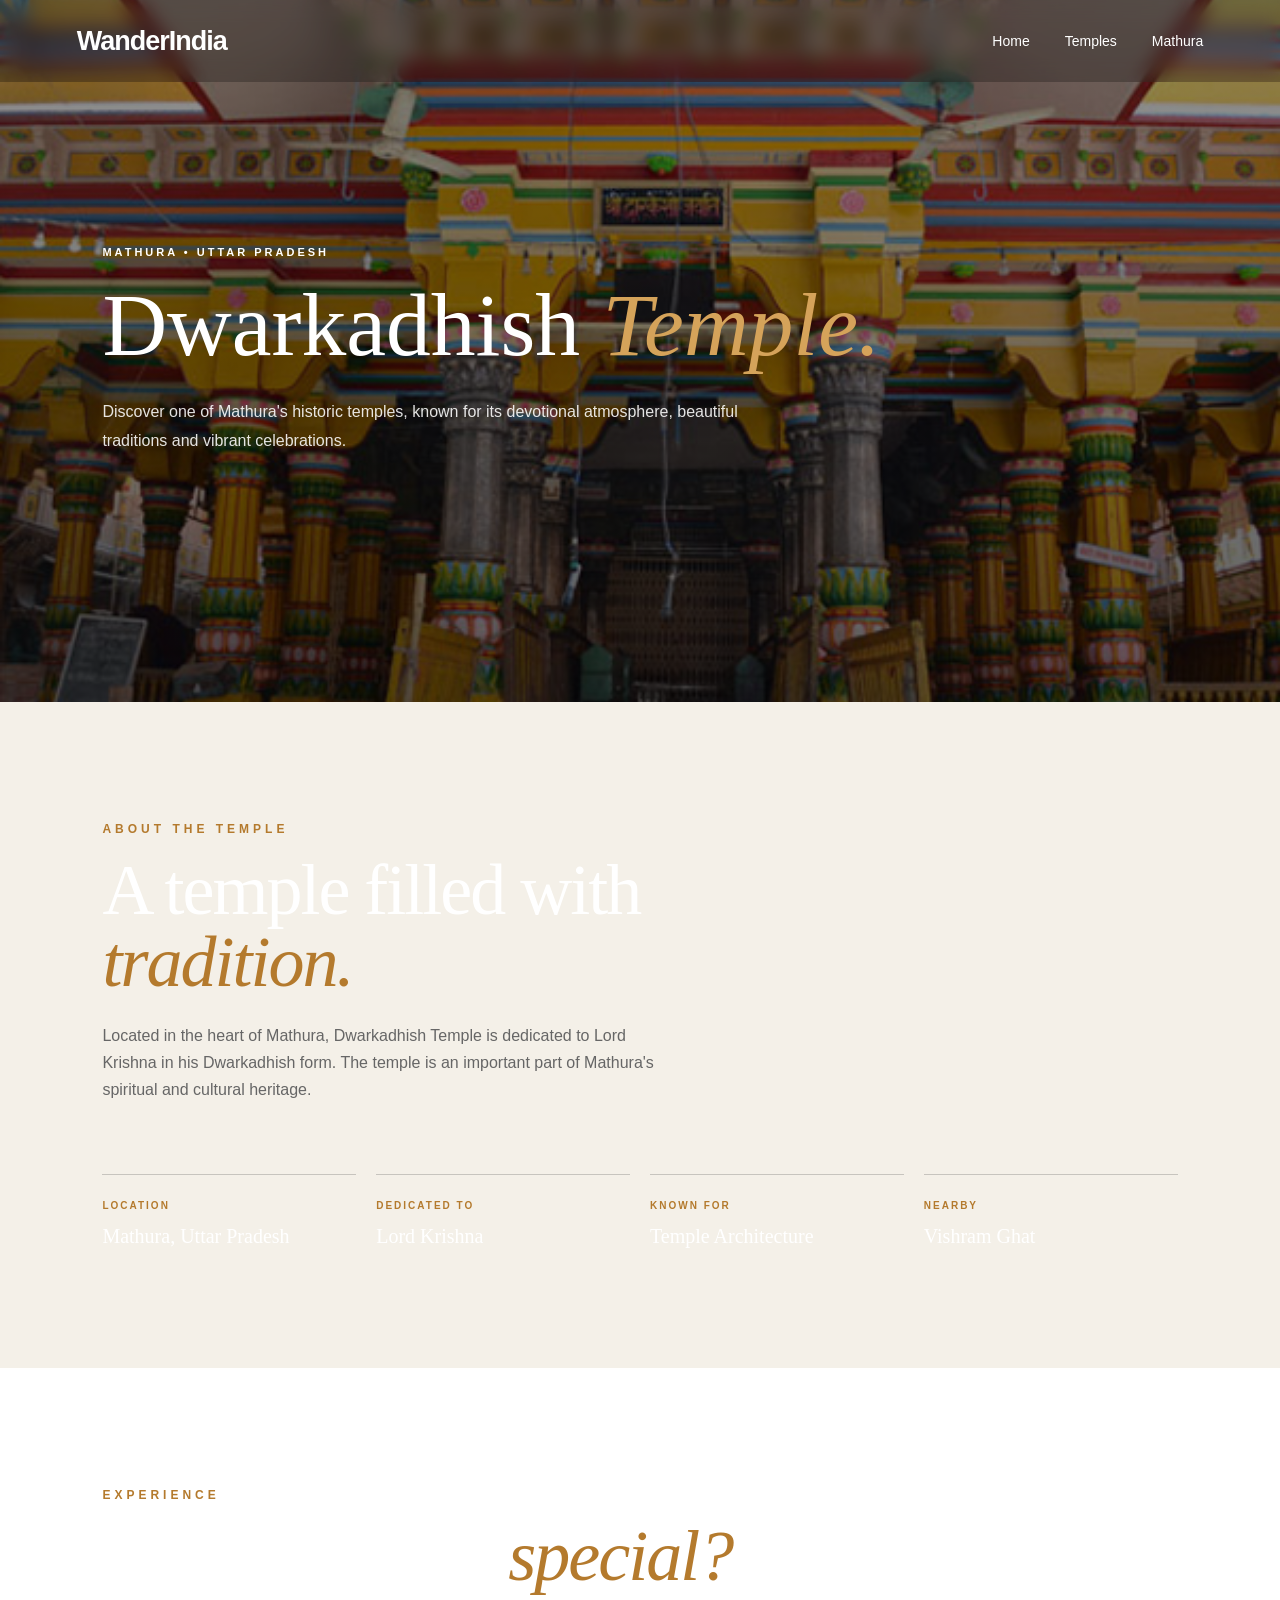
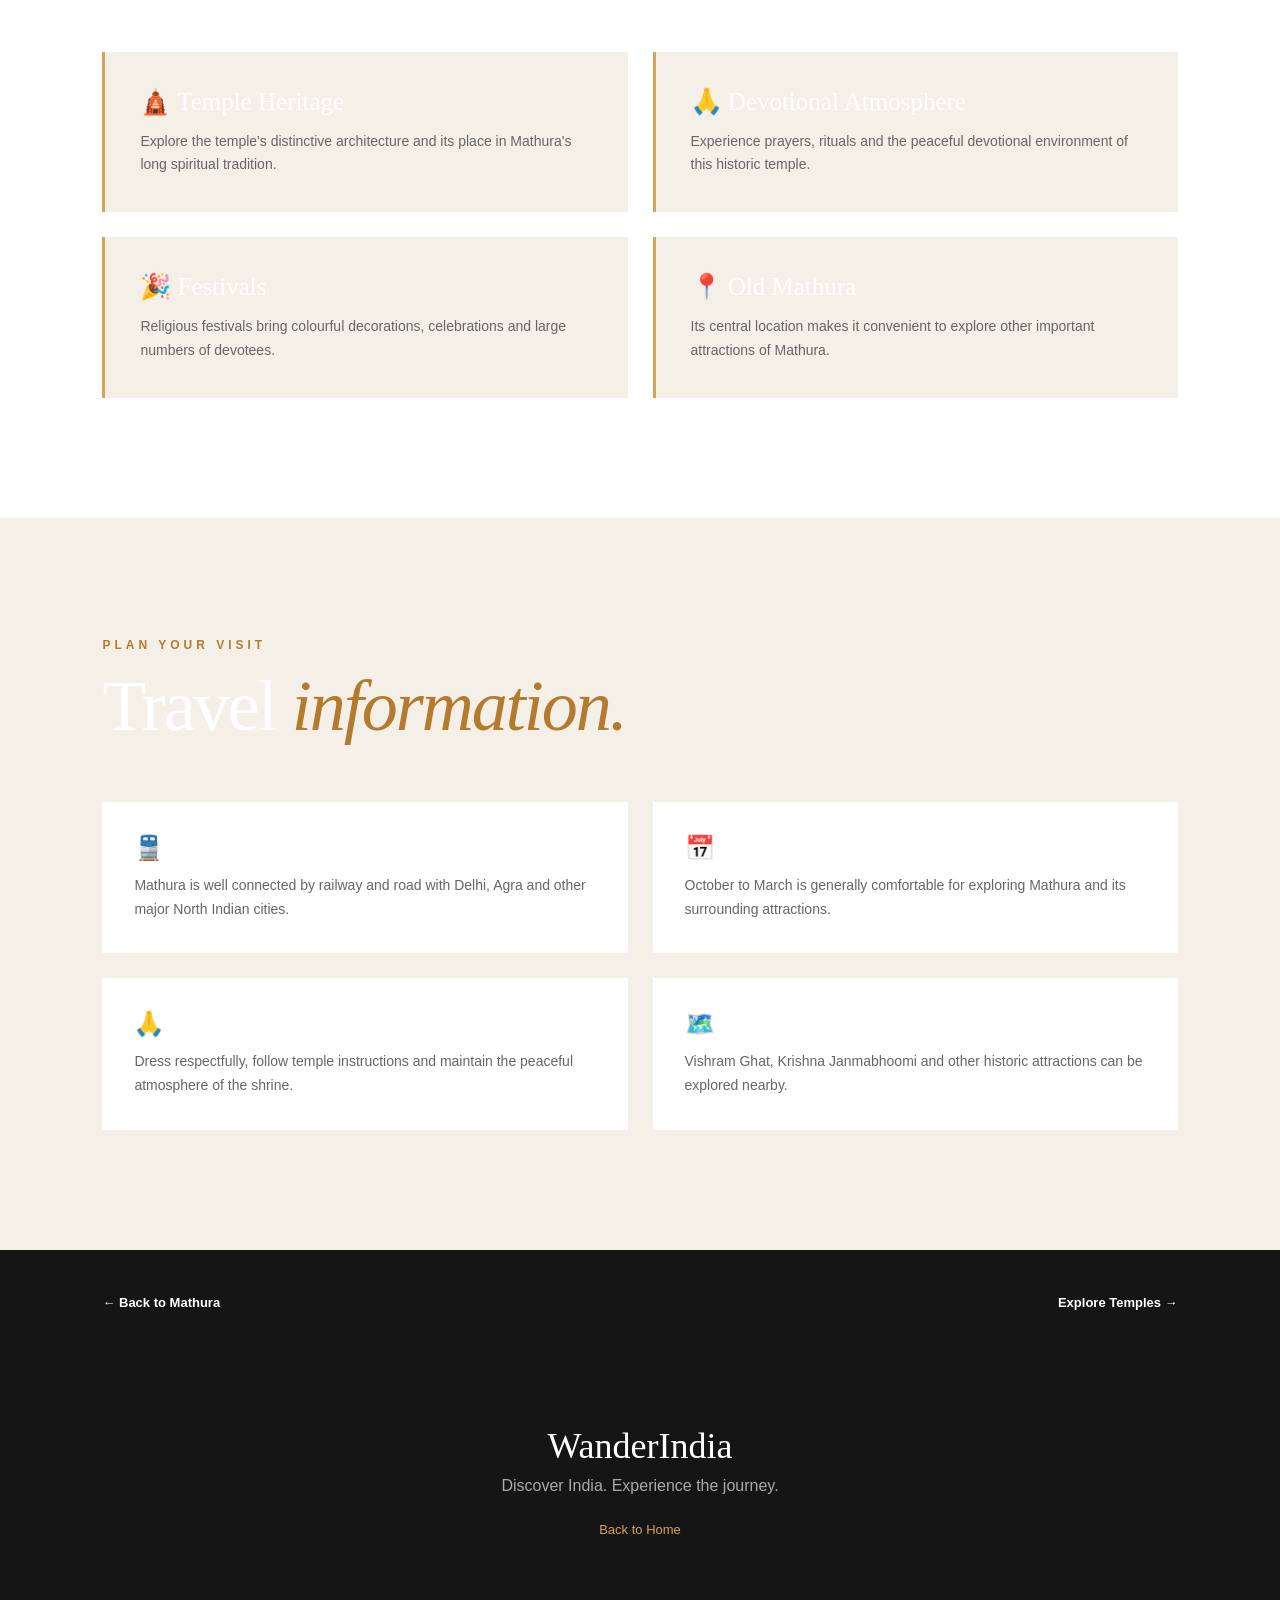
==== dwarkadhish.html @ 9a6e567a "web dynamic" ====
<!DOCTYPE html>
<html lang="en">
<head>
    <meta charset="UTF-8">
    <meta name="viewport" content="width=device-width, initial-scale=1.0">

    <title>Dwarkadhish Temple | WanderIndia</title>

    <link rel="stylesheet" href="css/style.css">
</head>

<body>

    <!-- NAVBAR -->

    <header class="navbar">

        <a href="index.html" class="logo">
            WanderIndia
        </a>

        <nav class="nav-menu">
            <a href="index.html">Home</a>
            <a href="temples.html">Temples</a>
            <a href="mathura.html">Mathura</a>
        </nav>

    </header>


    <main>

        <!-- HERO -->

        <section class="place-hero dwarkadhish-hero">

            <div class="place-hero-content">

                <span>MATHURA • UTTAR PRADESH</span>

                <h1>
                    Dwarkadhish
                    <em>Temple.</em>
                </h1>

                <p>
                    Discover one of Mathura's historic temples,
                    known for its devotional atmosphere, beautiful
                    traditions and vibrant celebrations.
                </p>

            </div>

        </section>


        <!-- INTRO -->

        <section class="place-intro">

            <div class="section-heading">

                <span>ABOUT THE TEMPLE</span>

                <h2>
                    A temple filled with
                    <em>tradition.</em>
                </h2>

                <p>
                    Located in the heart of Mathura, Dwarkadhish Temple
                    is dedicated to Lord Krishna in his Dwarkadhish form.
                    The temple is an important part of Mathura's
                    spiritual and cultural heritage.
                </p>

            </div>


            <!-- QUICK FACTS -->

            <div class="place-facts">

                <div class="place-fact">
                    <span>LOCATION</span>
                    <h3>Mathura, Uttar Pradesh</h3>
                </div>

                <div class="place-fact">
                    <span>DEDICATED TO</span>
                    <h3>Lord Krishna</h3>
                </div>

                <div class="place-fact">
                    <span>KNOWN FOR</span>
                    <h3>Temple Architecture</h3>
                </div>

                <div class="place-fact">
                    <span>NEARBY</span>
                    <h3>Vishram Ghat</h3>
                </div>

            </div>

        </section>


        <!-- HIGHLIGHTS -->

        <section class="place-highlights">

            <div class="section-heading">

                <span>EXPERIENCE</span>

                <h2>
                    What makes it
                    <em>special?</em>
                </h2>

            </div>


            <div class="highlight-grid">

                <article class="highlight-card">

                    <h3>🛕 Temple Heritage</h3>

                    <p>
                        Explore the temple's distinctive architecture
                        and its place in Mathura's long spiritual tradition.
                    </p>

                </article>


                <article class="highlight-card">

                    <h3>🙏 Devotional Atmosphere</h3>

                    <p>
                        Experience prayers, rituals and the peaceful
                        devotional environment of this historic temple.
                    </p>

                </article>


                <article class="highlight-card">

                    <h3>🎉 Festivals</h3>

                    <p>
                        Religious festivals bring colourful decorations,
                        celebrations and large numbers of devotees.
                    </p>

                </article>


                <article class="highlight-card">

                    <h3>📍 Old Mathura</h3>

                    <p>
                        Its central location makes it convenient to
                        explore other important attractions of Mathura.
                    </p>

                </article>

            </div>

        </section>


        <!-- TRAVEL INFORMATION -->

        <section class="place-travel">

            <div class="section-heading">

                <span>PLAN YOUR VISIT</span>

                <h2>
                    Travel
                    <em>information.</em>
                </h2>

            </div>


            <div class="travel-grid">

                <div class="travel-item">

                    <h3>🚆 How to Reach</h3>

                    <p>
                        Mathura is well connected by railway and road
                        with Delhi, Agra and other major North Indian cities.
                    </p>

                </div>


                <div class="travel-item">

                    <h3>📅 Best Time</h3>

                    <p>
                        October to March is generally comfortable for
                        exploring Mathura and its surrounding attractions.
                    </p>

                </div>


                <div class="travel-item">

                    <h3>🙏 Temple Etiquette</h3>

                    <p>
                        Dress respectfully, follow temple instructions
                        and maintain the peaceful atmosphere of the shrine.
                    </p>

                </div>


                <div class="travel-item">

                    <h3>🗺️ Nearby Places</h3>

                    <p>
                        Vishram Ghat, Krishna Janmabhoomi and other
                        historic attractions can be explored nearby.
                    </p>

                </div>

            </div>

        </section>


        <!-- NAVIGATION -->

        <section class="place-navigation">

            <a href="mathura.html">
                ← Back to Mathura
            </a>

            <a href="temples.html">
                Explore Temples →
            </a>

        </section>

    </main>


    <!-- FOOTER -->

    <footer class="footer">

        <h2>WanderIndia</h2>

        <p>
            Discover India. Experience the journey.
        </p>

        <a href="index.html">
            Back to Home
        </a>

    </footer>

</body>
</html>
---- css/style.css ----
* {
    margin: 0;
    padding: 0;
    box-sizing: border-box;
}

html {
    scroll-behavior: smooth;
}

body {
    font-family: Arial, Helvetica, sans-serif;
    background: #111;
    color: #fff;
}


/* =========================
   NAVBAR
========================= */

.navbar {
    position: fixed;
    top: 0;
    left: 0;
    width: 100%;
    height: 82px;

    display: flex;
    align-items: center;
    justify-content: space-between;

    padding: 0 6%;
    z-index: 1000;

    background: rgba(0, 0, 0, 0.25);
    backdrop-filter: blur(10px);
}

.logo {
    color: #fff;
    text-decoration: none;
    font-size: 27px;
    font-weight: 700;
    letter-spacing: -1px;
}

.logo span {
    color: #e7a84b;
}

.nav-menu {
    display: flex;
    gap: 35px;
}

.nav-menu a {
    color: #fff;
    text-decoration: none;
    font-size: 14px;
    transition: 0.3s;
}

.nav-menu a:hover {
    color: #e7a84b;
}

.nav-btn {
    color: #111;
    background: #fff;
    text-decoration: none;

    padding: 12px 20px;
    border-radius: 30px;

    font-size: 13px;
    font-weight: 600;

    transition: 0.3s;
}

.nav-btn:hover {
    background: #e7a84b;
    transform: translateY(-2px);
}


/* =========================
   MOBILE MENU BUTTON
========================= */

.menu-toggle {
    display: none;

    border: none;
    background: transparent;
    color: #fff;

    font-size: 27px;
    cursor: pointer;
}


/* =========================
   HERO
========================= */

.hero {
    min-height: 100vh;

    position: relative;
    display: flex;
    align-items: center;

    padding: 120px 8% 80px;

    background:
        linear-gradient(
            90deg,
            rgba(0, 0, 0, 0.82) 0%,
            rgba(0, 0, 0, 0.45) 45%,
            rgba(0, 0, 0, 0.12) 100%
        ),
        linear-gradient(
            180deg,
            rgba(0, 0, 0, 0.15),
            rgba(0, 0, 0, 0.55)
        ),
        url("../images/hero.png");
        background-size: cover;
        background-position: center;
        background-repeat:no-repeat ;
}


/* =========================
   HERO CONTENT
========================= */

.hero-content {
    position: relative;
    z-index: 2;

    max-width: 760px;
}

.hero-eyebrow {
    margin-bottom: 22px;

    font-size: 12px;
    font-weight: 600;
    letter-spacing: 4px;

    color: #e7a84b;
}

.hero h1 {
    font-size: clamp(50px, 7vw, 92px);
    line-height: 0.98;
    letter-spacing: -4px;

    margin-bottom: 28px;
}

.hero h1 em {
    color: #e7a84b;
    font-family: Georgia, serif;
    font-weight: 400;
}

.hero-text {
    max-width: 600px;

    color: rgba(255, 255, 255, 0.8);

    font-size: 17px;
    line-height: 1.7;

    margin-bottom: 35px;
}


/* =========================
   HERO BUTTONS
========================= */

.hero-actions {
    display: flex;
    align-items: center;
    gap: 18px;
}

.primary-btn,
.secondary-btn {
    text-decoration: none;
    padding: 15px 24px;

    border-radius: 30px;

    font-size: 14px;
    font-weight: 600;

    transition: 0.3s;
}

.primary-btn {
    background: #e7a84b;
    color: #111;
}

.primary-btn span {
    margin-left: 10px;
    font-size: 18px;
}

.primary-btn:hover {
    transform: translateY(-3px);
    background: #fff;
}

.secondary-btn {
    color: #fff;
    border: 1px solid rgba(255, 255, 255, 0.5);
}

.secondary-btn:hover {
    background: #fff;
    color: #111;
}


/* =========================
   SCROLL INDICATOR
========================= */

.hero-scroll {
    position: absolute;
    bottom: 35px;
    right: 7%;

    display: flex;
    align-items: center;
    gap: 15px;

    transform: rotate(90deg);
    transform-origin: right center;
}

.hero-scroll span {
    font-size: 10px;
    letter-spacing: 3px;
    color: rgba(255, 255, 255, 0.7);
}

.scroll-line {
    width: 55px;
    height: 1px;
    background: rgba(255, 255, 255, 0.6);
}


/* =========================
   INTRO SECTION
========================= */

.intro {
    min-height: 60vh;

    padding: 120px 8%;

    display: flex;
    flex-direction: column;
    justify-content: center;

    background: #f4f0e8;
    color: #151515;
}

.intro p {
    color: #b47a2d;

    font-size: 12px;
    font-weight: 700;
    letter-spacing: 4px;

    margin-bottom: 20px;
}

.intro h2 {
    max-width: 850px;

    font-family: Georgia, serif;
    font-size: clamp(35px, 5vw, 65px);
    line-height: 1.08;
    font-weight: 400;
}


/* =========================
   RESPONSIVE
========================= */

@media (max-width: 850px) {

    .nav-menu,
    .nav-btn {
        display: none;
    }

    .menu-toggle {
        display: block;
    }

    .navbar {
        height: 70px;
        padding: 0 6%;
    }

    .hero {
        padding: 120px 7% 80px;
    }

    .hero h1 {
        letter-spacing: -2px;
    }

    .hero-text {
        font-size: 15px;
    }

    .hero-actions {
        flex-wrap: wrap;
    }

    .hero-scroll {
        display: none;
    }
}

/* =========================
   DESTINATIONS
========================= */

.destinations {
    background: #f4f0e8;
    color: #151515;
    padding: 120px 8%;
}

.section-heading {
    max-width: 720px;
    margin-bottom: 60px;
}

.section-heading > span {
    display: block;
    color: #b47a2d;
    font-size: 12px;
    font-weight: 700;
    letter-spacing: 4px;
    margin-bottom: 18px;
}

.section-heading h2 {
    font-family: Georgia, serif;
    font-size: clamp(42px, 6vw, 72px);
    line-height: 1;
    font-weight: 400;
    letter-spacing: -2px;
    margin-bottom: 24px;
}

.section-heading h2 em {
    color: #b47a2d;
    font-weight: 400;
}

.section-heading p {
    max-width: 560px;
    color: #666;
    font-size: 16px;
    line-height: 1.7;
}


/* =========================
   DESTINATION GRID
========================= */

.destination-grid {
    display: grid;
    grid-template-columns: repeat(3, 1fr);
    gap: 25px;
}

.destination-card {
    background: #fff;
    overflow: hidden;
    transition: transform 0.4s ease, box-shadow 0.4s ease;
}

.destination-card:hover {
    transform: translateY(-10px);
    box-shadow: 0 25px 50px rgba(0, 0, 0, 0.12);
}


/* =========================
   DESTINATION IMAGE
========================= */

.destination-image {
    height: 330px;
    overflow: hidden;
}

.destination-image img {
    width: 100%;
    height: 100%;
    object-fit: cover;
    display: block;
    transition: transform 0.6s ease;
}

.destination-card:hover .destination-image img {
    transform: scale(1.08);
}


/* =========================
   DESTINATION INFO
========================= */

.destination-info {
    padding: 28px;
}

.destination-info > span {
    color: #b47a2d;
    font-size: 10px;
    font-weight: 700;
    letter-spacing: 2px;
}

.destination-info h3 {
    font-family: Georgia, serif;
    font-size: 34px;
    font-weight: 400;
    margin: 10px 0 12px;
}

.destination-info p {
    color: #666;
    font-size: 14px;
    line-height: 1.6;
    margin-bottom: 22px;
}

.destination-info a {
    color: #151515;
    text-decoration: none;
    font-size: 13px;
    font-weight: 700;
    transition: color 0.3s ease;
}

.destination-info a:hover {
    color: #b47a2d;
}


/* =========================
   DESTINATION RESPONSIVE
========================= */

@media (max-width: 900px) {

    .destination-grid {
        grid-template-columns: repeat(2, 1fr);
    }

}

@media (max-width: 600px) {

    .destinations {
        padding: 90px 7%;
    }

    .destination-grid {
        grid-template-columns: 1fr;
    }

    .destination-image {
        height: 300px;
    }

}

/* =========================
   DESTINATION FILTERS
========================= */

.destination-filters {
    display: flex;
    flex-wrap: wrap;
    gap: 12px;
    margin-bottom: 45px;
}

.filter-btn {
    border: 1px solid rgba(21, 21, 21, 0.2);
    background: transparent;
    color: #555;

    padding: 11px 20px;
    border-radius: 30px;

    font-size: 12px;
    font-weight: 600;
    letter-spacing: 0.5px;

    cursor: pointer;
    transition: all 0.3s ease;
}

.filter-btn:hover {
    border-color: #b47a2d;
    color: #b47a2d;
}

.filter-btn.active {
    background: #151515;
    color: #fff;
    border-color: #151515;
}


/* Mobile */

@media (max-width: 600px) {

    .destination-filters {
        gap: 8px;
    }

    .filter-btn {
        padding: 9px 15px;
        font-size: 11px;
    }

}

/* =========================
   TEMPLES PAGE
========================= */

.temple-hero {
    min-height: 75vh;
    display: flex;
    align-items: center;
    padding: 140px 8%;
    background:
        linear-gradient(rgba(0, 0, 0, 0.45), rgba(0, 0, 0, 0.55)),
        url("../images/Varanasi.jpg") center/cover no-repeat;
    color: #fff;
}

.temple-hero-content {
    max-width: 760px;
}

.temple-hero-content > span {
    display: block;
    font-size: 12px;
    font-weight: 700;
    letter-spacing: 4px;
    margin-bottom: 20px;
}

.temple-hero-content h1 {
    font-family: Georgia, serif;
    font-size: clamp(48px, 7vw, 88px);
    line-height: 0.98;
    font-weight: 400;
    margin-bottom: 28px;
}

.temple-hero-content h1 em {
    color: #d5a35a;
    font-weight: 400;
}

.temple-hero-content p {
    max-width: 580px;
    font-size: 17px;
    line-height: 1.7;
    color: rgba(255, 255, 255, 0.85);
}


/* =========================
   SPIRITUAL DESTINATIONS
========================= */

.spiritual-destinations {
    background: #f4f0e8;
    padding: 120px 8%;
    color: #151515;
}

.spiritual-grid {
    display: grid;
    grid-template-columns: repeat(2, 1fr);
    gap: 30px;
    margin-top: 60px;
}

.spiritual-card {
    background: #fff;
    overflow: hidden;
    transition: transform 0.4s ease, box-shadow 0.4s ease;
}

.spiritual-card:hover {
    transform: translateY(-8px);
    box-shadow: 0 25px 50px rgba(0, 0, 0, 0.12);
}

.spiritual-card > img {
    width: 100%;
    height: 380px;
    object-fit: cover;
    display: block;
    transition: transform 0.6s ease;
}

.spiritual-card:hover > img {
    transform: scale(1.05);
}

.spiritual-card-content {
    padding: 30px;
}

.spiritual-card-content > span {
    color: #b47a2d;
    font-size: 10px;
    font-weight: 700;
    letter-spacing: 2px;
}

.spiritual-card-content h3 {
    font-family: Georgia, serif;
    font-size: 38px;
    font-weight: 400;
    margin: 10px 0 14px;
}

.spiritual-card-content p {
    color: #666;
    font-size: 14px;
    line-height: 1.7;
    margin-bottom: 22px;
}

.spiritual-card-content a {
    color: #151515;
    text-decoration: none;
    font-size: 13px;
    font-weight: 700;
}

.spiritual-card-content a:hover {
    color: #b47a2d;
}


/* =========================
   FOOTER
========================= */

.footer {
    background: #151515;
    color: #fff;
    text-align: center;
    padding: 70px 8%;
}

.footer h2 {
    font-family: Georgia, serif;
    font-size: 36px;
    font-weight: 400;
    margin-bottom: 10px;
}

.footer p {
    color: #aaa;
    margin-bottom: 25px;
}

.footer a {
    color: #d5a35a;
    text-decoration: none;
    font-size: 13px;
}


/* =========================
   TEMPLES PAGE MOBILE
========================= */

@media (max-width: 700px) {

    .temple-hero {
        min-height: 65vh;
        padding: 110px 7%;
    }

    .temple-hero-content h1 {
        font-size: 52px;
    }

    .spiritual-destinations {
        padding: 90px 7%;
    }

    .spiritual-grid {
        grid-template-columns: 1fr;
    }

    .spiritual-card > img {
        height: 300px;
    }

}

/* =========================
   MATHURA DETAIL PAGE
========================= */

.mathura-hero {
    min-height: 78vh;
    display: flex;
    align-items: center;
    padding: 140px 8%;
    background:
        linear-gradient(rgba(0, 0, 0, 0.45), rgba(0, 0, 0, 0.58)),
        url("../images/Mathura.jpg") center/cover no-repeat;
    color: #fff;
}

.mathura-hero-content {
    max-width: 800px;
}

.mathura-hero-content > span {
    display: block;
    font-size: 11px;
    font-weight: 700;
    letter-spacing: 3px;
    margin-bottom: 22px;
}

.mathura-hero-content h1 {
    font-family: Georgia, serif;
    font-size: clamp(48px, 7vw, 90px);
    line-height: 1;
    font-weight: 400;
    margin-bottom: 28px;
}

.mathura-hero-content h1 em {
    color: #d5a35a;
    font-weight: 400;
}

.mathura-hero-content p {
    max-width: 650px;
    font-size: 16px;
    line-height: 1.8;
    color: rgba(255, 255, 255, 0.88);
}


/* =========================
   INTRO
========================= */

.mathura-intro {
    padding: 120px 8%;
    background: #f4f0e8;
}

.mathura-intro .section-heading {
    max-width: 800px;
}


/* =========================
   QUICK FACTS
========================= */

.mathura-facts {
    display: grid;
    grid-template-columns: repeat(4, 1fr);
    gap: 20px;
    margin-top: 70px;
}

.fact {
    border-top: 1px solid rgba(21, 21, 21, 0.2);
    padding-top: 20px;
}

.fact span {
    font-size: 10px;
    letter-spacing: 2px;
    font-weight: 700;
    color: #b47a2d;
}

.fact h3 {
    font-family: Georgia, serif;
    font-size: 21px;
    font-weight: 400;
    margin-top: 12px;
}


/* =========================
   FAMOUS PLACES
========================= */

.mathura-places {
    padding: 120px 8%;
    background: #fff;
}

.mathura-place-grid {
    display: grid;
    grid-template-columns: repeat(2, 1fr);
    gap: 30px;
    margin-top: 60px;
}

.place-card {
    overflow: hidden;
    background: #f4f0e8;
    transition: transform 0.4s ease, box-shadow 0.4s ease;
}

.place-card:hover {
    transform: translateY(-8px);
    box-shadow: 0 25px 45px rgba(0, 0, 0, 0.12);
}

.place-card > img {
    width: 100%;
    height: 350px;
    object-fit: cover;
    display: block;
}

.place-card-content {
    padding: 28px;
}

.place-card-content > span {
    font-size: 10px;
    letter-spacing: 2px;
    font-weight: 700;
    color: #b47a2d;
}

.place-card-content h3 {
    font-family: Georgia, serif;
    font-size: 32px;
    font-weight: 400;
    margin: 10px 0;
}

.place-card-content p {
    color: #666;
    font-size: 14px;
    line-height: 1.7;
}


/* =========================
   TRAVEL INFORMATION
========================= */

.mathura-travel {
    padding: 120px 8%;
    background: #f4f0e8;
}

.travel-grid {
    display: grid;
    grid-template-columns: repeat(2, 1fr);
    gap: 25px;
    margin-top: 60px;
}

.travel-item {
    background: #fff;
    padding: 32px;
}

.travel-item h3 {
    font-family: Georgia, serif;
    font-size: 24px;
    font-weight: 400;
    margin-bottom: 12px;
}

.travel-item p {
    color: #666;
    font-size: 14px;
    line-height: 1.7;
}


/* =========================
   MOBILE
========================= */

@media (max-width: 700px) {

    .mathura-hero {
        min-height: 70vh;
        padding: 110px 7%;
    }

    .mathura-hero-content h1 {
        font-size: 52px;
    }

    .mathura-intro,
    .mathura-places,
    .mathura-travel {
        padding: 90px 7%;
    }

    .mathura-facts {
        grid-template-columns: repeat(2, 1fr);
        gap: 35px 20px;
    }

    .mathura-place-grid,
    .travel-grid {
        grid-template-columns: 1fr;
    }

    .place-card > img {
        height: 300px;
    }

}

/* =========================
   INDIVIDUAL PLACE PAGE
========================= */

.place-hero {
    min-height: 78vh;
    display: flex;
    align-items: center;
    padding: 140px 8%;
    background:
        linear-gradient(rgba(0, 0, 0, 0.42), rgba(0, 0, 0, 0.62)),
        url("../images/Krishna-Janmabhoomi.jpg") center/cover no-repeat;
    color: #fff;
}

.place-hero-content {
    max-width: 800px;
}

.place-hero-content > span {
    display: block;
    font-size: 11px;
    font-weight: 700;
    letter-spacing: 3px;
    margin-bottom: 22px;
}

.place-hero-content h1 {
    font-family: Georgia, serif;
    font-size: clamp(48px, 7vw, 90px);
    line-height: 1;
    font-weight: 400;
    margin-bottom: 28px;
}

.place-hero-content h1 em {
    color: #d5a35a;
    font-weight: 400;
}

.place-hero-content p {
    max-width: 650px;
    font-size: 16px;
    line-height: 1.8;
    color: rgba(255, 255, 255, 0.88);
}


/* =========================
   INTRODUCTION
========================= */

.place-intro {
    padding: 120px 8%;
    background: #f4f0e8;
}

.place-intro .section-heading {
    max-width: 800px;
}


/* =========================
   QUICK FACTS
========================= */

.place-facts {
    display: grid;
    grid-template-columns: repeat(4, 1fr);
    gap: 20px;
    margin-top: 70px;
}

.place-fact {
    border-top: 1px solid rgba(21, 21, 21, 0.2);
    padding-top: 20px;
}

.place-fact span {
    font-size: 10px;
    letter-spacing: 2px;
    font-weight: 700;
    color: #b47a2d;
}

.place-fact h3 {
    font-family: Georgia, serif;
    font-size: 20px;
    font-weight: 400;
    margin-top: 12px;
}


/* =========================
   HIGHLIGHTS
========================= */

.place-highlights {
    padding: 120px 8%;
    background: #fff;
}

.highlight-grid {
    display: grid;
    grid-template-columns: repeat(2, 1fr);
    gap: 25px;
    margin-top: 60px;
}

.highlight-card {
    padding: 35px;
    background: #f4f0e8;
    border-left: 3px solid #d5a35a;
    transition: transform 0.3s ease;
}

.highlight-card:hover {
    transform: translateY(-6px);
}

.highlight-card h3 {
    font-family: Georgia, serif;
    font-size: 25px;
    font-weight: 400;
    margin-bottom: 14px;
}

.highlight-card p {
    color: #666;
    font-size: 14px;
    line-height: 1.7;
}


/* =========================
   TRAVEL INFORMATION
========================= */

.place-travel {
    padding: 120px 8%;
    background: #f4f0e8;
}

.place-travel .travel-grid {
    margin-top: 60px;
}


/* =========================
   PAGE NAVIGATION
========================= */

.place-navigation {
    display: flex;
    justify-content: space-between;
    align-items: center;
    gap: 20px;
    padding: 45px 8%;
    background: #151515;
}

.place-navigation a {
    color: #fff;
    text-decoration: none;
    font-size: 13px;
    font-weight: 600;
    transition: color 0.3s ease;
}

.place-navigation a:hover {
    color: #d5a35a;
}


/* =========================
   MOBILE
========================= */

@media (max-width: 700px) {

    .place-hero {
        min-height: 70vh;
        padding: 110px 7%;
    }

    .place-hero-content h1 {
        font-size: 52px;
    }

    .place-intro,
    .place-highlights,
    .place-travel {
        padding: 90px 7%;
    }

    .place-facts {
        grid-template-columns: repeat(2, 1fr);
        gap: 35px 20px;
    }

    .highlight-grid {
        grid-template-columns: 1fr;
    }

    .place-navigation {
        flex-direction: column;
        align-items: flex-start;
        padding: 35px 7%;
    }

}

.dwarkadhish-hero {
    background:
        linear-gradient(rgba(0, 0, 0, 0.42), rgba(0, 0, 0, 0.62)),
        url("../images/Dwarkadhish.jpg") center/cover no-repeat;
}

.vishram-hero {
    background:
        linear-gradient(rgba(0, 0, 0, 0.42), rgba(0, 0, 0, 0.62)),
        url("../images/Vishram-Ghat.jpg") center/cover no-repeat;
}

.govardhan-hero {
    background:
        linear-gradient(rgba(0, 0, 0, 0.42), rgba(0, 0, 0, 0.62)),
        url("../images/Govardhan.jpg") center/cover no-repeat;
}

.vrindavan-hero {
    background:
        linear-gradient(rgba(0, 0, 0, 0.42), rgba(0, 0, 0, 0.62)),
        url("../images/premanand-ji-maharaj.jpg") center/cover no-repeat;
}
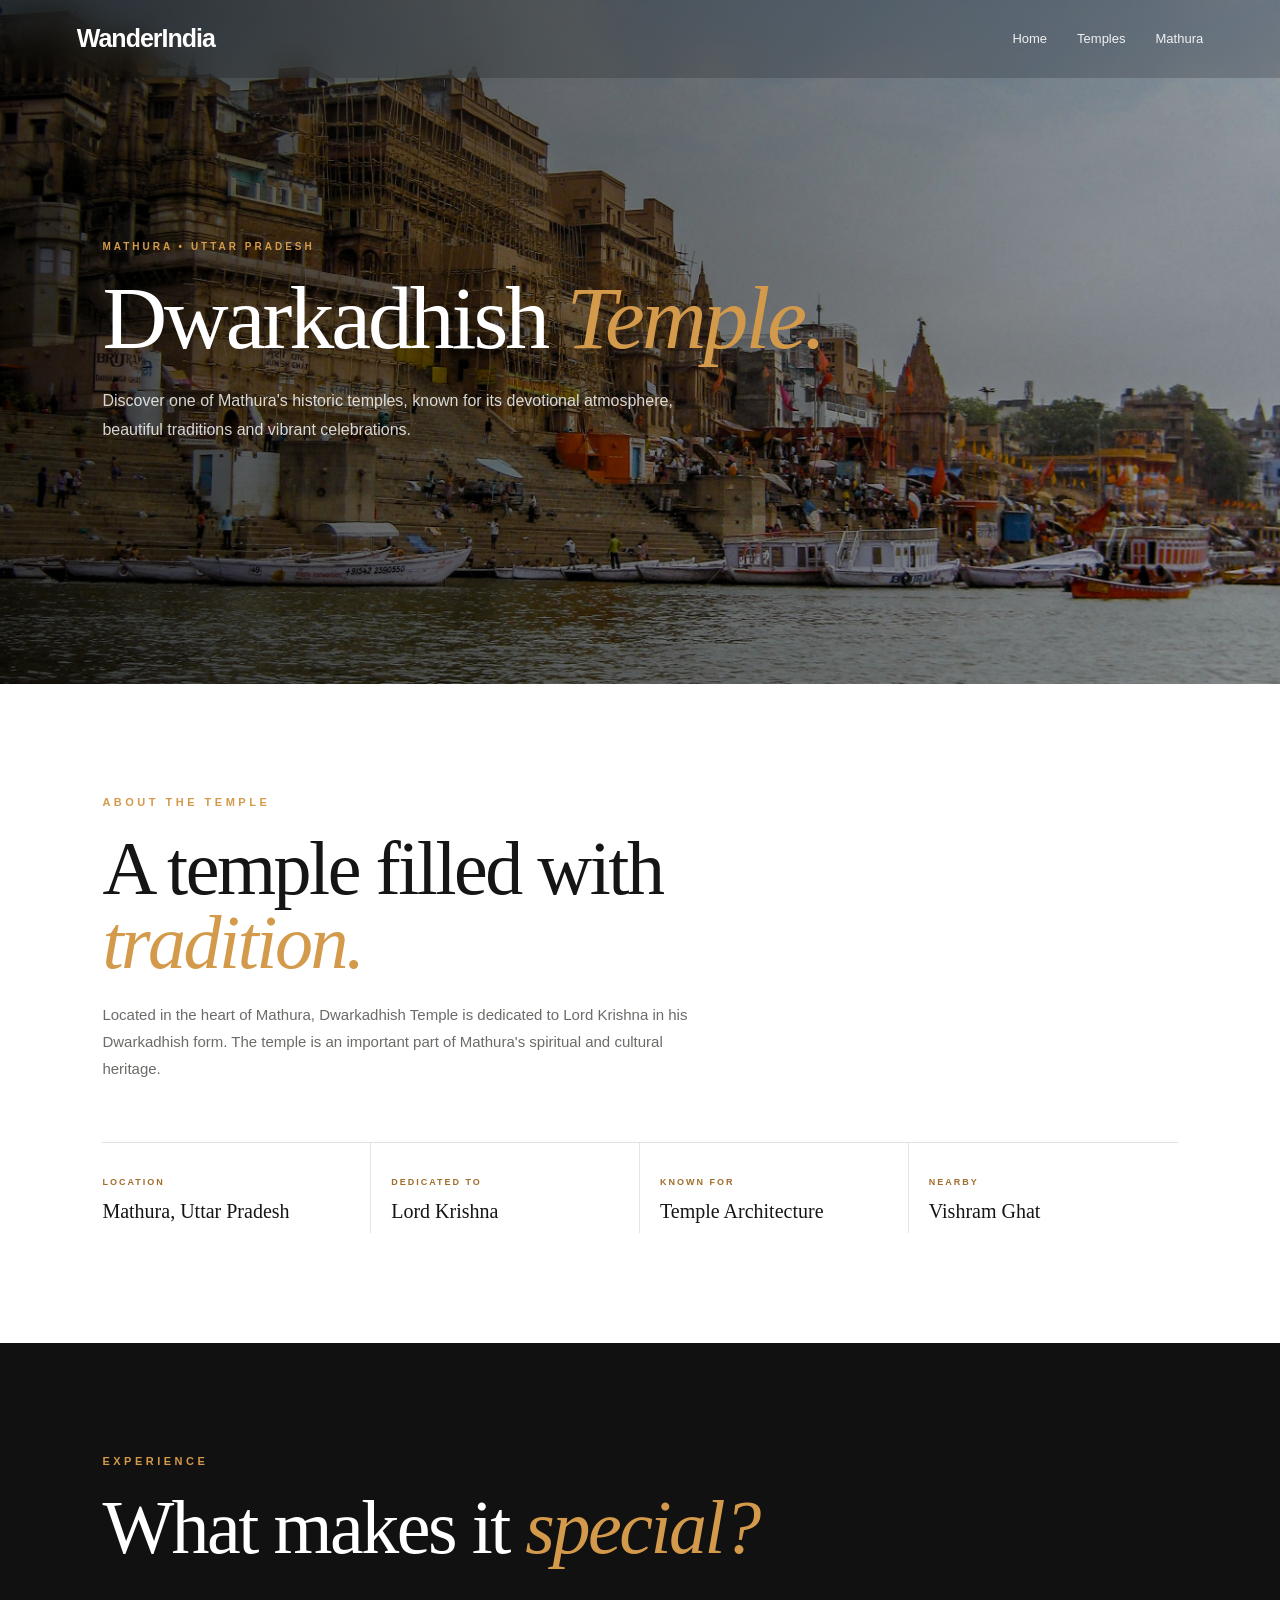
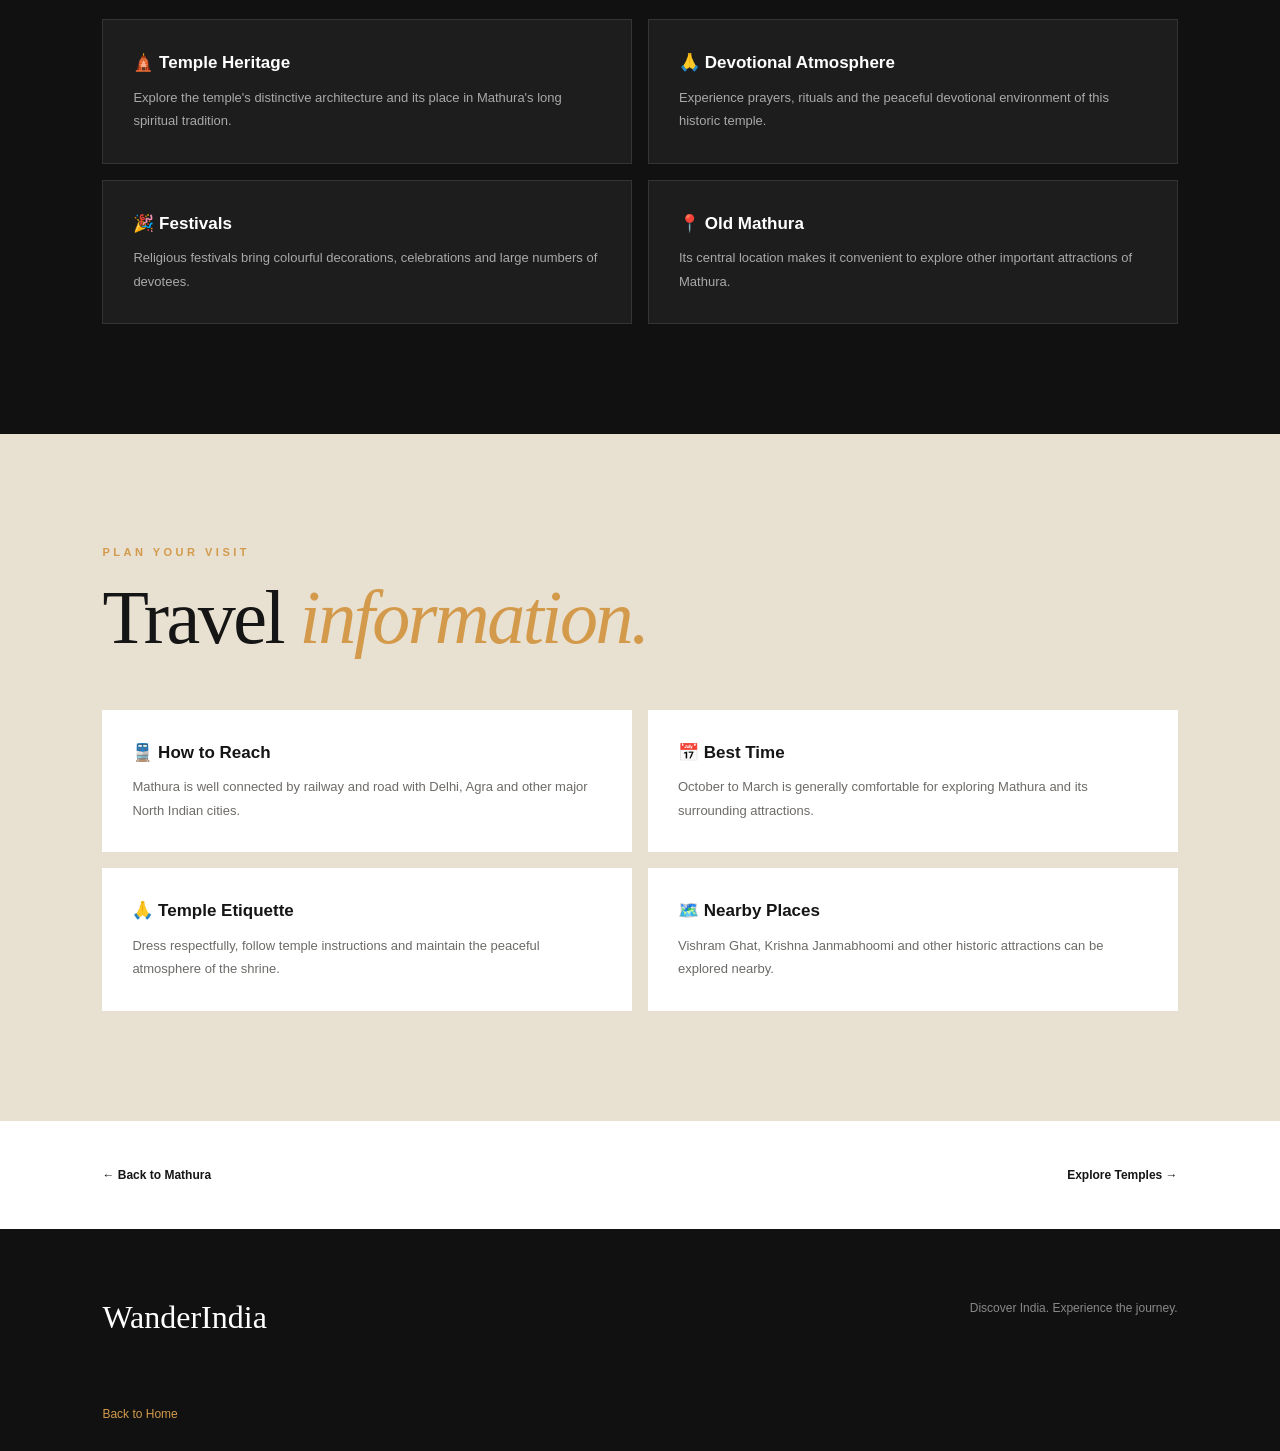
==== commit 8d427c5c: "SEO: add metadata to dwarkadhish.html" ====
--- a/dwarkadhish.html
+++ b/dwarkadhish.html
@@ -2,11 +2,14 @@
 <html lang="en">
 <head>
     <meta charset="UTF-8">
+    <meta name="description" content="Explore Dwarkadhish Temple in Mathura, known for its devotional traditions, architecture and vibrant festivals.">
     <meta name="viewport" content="width=device-width, initial-scale=1.0">
 
     <title>Dwarkadhish Temple | WanderIndia</title>
 
-    <link rel="stylesheet" href="css/style.css">
+    <link rel="preconnect" href="https://fonts.googleapis.com">
+<link rel="preconnect" href="https://fonts.gstatic.com" crossorigin>
+<link rel="stylesheet" href="css/style.css">
 </head>
 
 <body>
--- a/css/style.css
+++ b/css/style.css
@@ -1,1196 +1,35 @@
-* {
-    margin: 0;
-    padding: 0;
-    box-sizing: border-box;
-}
+*{margin:0;padding:0;box-sizing:border-box}
+:root{--ink:#151515;--muted:#6d6b67;--paper:#f5f1e8;--white:#fff;--gold:#d39a4b;--dark:#101010;--line:rgba(21,21,21,.12);--serif:"Playfair Display",Georgia,serif;--sans:"DM Sans",Arial,sans-serif}
+html{scroll-behavior:smooth;scroll-padding-top:90px}
+body{font-family:var(--sans);background:var(--paper);color:var(--ink);line-height:1.5;overflow-x:hidden}
+a{color:inherit}
+img{max-width:100%}
+.navbar{position:fixed;inset:0 0 auto;height:78px;display:flex;align-items:center;justify-content:space-between;padding:0 clamp(22px,6vw,90px);z-index:1000;color:#fff;background:rgba(10,10,10,.18);backdrop-filter:blur(16px);transition:.3s}
+.navbar.scrolled{background:rgba(16,16,16,.92);box-shadow:0 8px 30px rgba(0,0,0,.15)}
+.logo{font-size:25px;font-weight:700;letter-spacing:-1px;text-decoration:none}.logo span{color:var(--gold)}
+.nav-menu{display:flex;gap:30px}.nav-menu a{font-size:13px;text-decoration:none;color:#fff;opacity:.9;transition:.25s}.nav-menu a:hover{color:var(--gold);opacity:1}
+.nav-btn,.primary-btn{display:inline-flex;align-items:center;gap:10px;text-decoration:none;background:var(--gold);color:#151515;padding:12px 19px;border-radius:999px;font-size:13px;font-weight:700;transition:.3s}.nav-btn:hover,.primary-btn:hover{transform:translateY(-3px);background:#fff}
+.menu-toggle{display:none;background:none;border:0;color:#fff;font-size:28px;cursor:pointer}
+.hero{min-height:100svh;position:relative;display:flex;align-items:center;padding:120px clamp(24px,8vw,120px) 90px;color:#fff;background:linear-gradient(90deg,rgba(0,0,0,.82),rgba(0,0,0,.38) 55%,rgba(0,0,0,.1)),linear-gradient(0deg,rgba(0,0,0,.55),transparent 55%),url("../images/hero.png") center/cover}
+.hero-content{max-width:820px;position:relative;z-index:2}.hero-eyebrow,.section-heading>span,.intro-copy>p,.featured-copy>span,.cta span{display:block;font-size:11px;letter-spacing:3.5px;font-weight:700;color:var(--gold);margin-bottom:20px}
+.hero h1{font-size:clamp(54px,8vw,105px);line-height:.96;letter-spacing:-5px;margin-bottom:28px}.hero h1 em,.section-heading em,.intro h2 em,.featured-copy h2 em,.cta h2 em{font-family:var(--serif);font-weight:500;color:var(--gold)}
+.hero-text{max-width:630px;font-size:17px;line-height:1.8;color:rgba(255,255,255,.82);margin-bottom:34px}.hero-actions{display:flex;gap:14px;flex-wrap:wrap}.secondary-btn{display:inline-flex;align-items:center;text-decoration:none;color:#fff;border:1px solid rgba(255,255,255,.45);padding:12px 19px;border-radius:999px;font-size:13px;font-weight:600;transition:.3s}.secondary-btn:hover{background:#fff;color:#111}
+.hero-scroll{position:absolute;right:5%;bottom:52px;display:flex;gap:14px;align-items:center;transform:rotate(90deg);transform-origin:right center}.hero-scroll span{font-size:9px;letter-spacing:3px;opacity:.65}.scroll-line{height:1px;width:52px;background:#fff;opacity:.55}.hero-stat{position:absolute;right:8%;bottom:80px;display:flex;flex-direction:column;align-items:flex-end;z-index:2}.hero-stat strong{font:500 38px var(--serif);color:#fff}.hero-stat span{font-size:10px;letter-spacing:1.5px;color:rgba(255,255,255,.65)}
+.intro{display:grid;grid-template-columns:1.3fr .7fr;gap:90px;padding:130px clamp(24px,8vw,120px);background:#fff}.intro h2{font:500 clamp(40px,5.5vw,70px)/1.05 var(--serif);letter-spacing:-2px;max-width:850px}.intro-text{max-width:650px;color:var(--muted);font-size:16px;line-height:1.8;margin-top:28px}.intro-points{display:grid;gap:0;align-content:center}.intro-points>div{padding:24px 0;border-top:1px solid var(--line)}.intro-points span{font-size:11px;color:var(--gold);font-weight:700}.intro-points strong{display:block;margin:7px 0 4px;font-size:16px}.intro-points p{font-size:13px;color:var(--muted)}
+.destinations{padding:130px clamp(24px,8vw,120px)}.section-heading{max-width:750px;margin-bottom:55px}.section-heading h2{font:500 clamp(44px,6vw,76px)/.98 var(--serif);letter-spacing:-2.5px;margin-bottom:22px}.section-heading p{max-width:600px;color:var(--muted);font-size:15px;line-height:1.8}
+.destination-filters{display:flex;gap:9px;flex-wrap:wrap;margin-bottom:42px}.filter-btn{border:1px solid var(--line);background:transparent;color:#5d5a54;padding:10px 17px;border-radius:999px;font:600 11px var(--sans);cursor:pointer;transition:.25s}.filter-btn:hover{border-color:var(--gold);color:#9a6a2e}.filter-btn.active{background:var(--ink);color:#fff;border-color:var(--ink)}
+.destination-grid{display:grid;grid-template-columns:repeat(3,1fr);gap:22px}.destination-card{background:#fff;overflow:hidden;transition:.4s;box-shadow:0 0 0 1px rgba(0,0,0,.03)}.destination-card:hover{transform:translateY(-8px);box-shadow:0 24px 55px rgba(0,0,0,.12)}.destination-image{height:330px;overflow:hidden}.destination-image img{width:100%;height:100%;object-fit:cover;display:block;transition:.7s}.destination-card:hover img{transform:scale(1.07)}.destination-info{padding:25px}.destination-info>span{font-size:9px;font-weight:700;letter-spacing:2px;color:#a26e2d}.destination-info h3{font:500 32px var(--serif);margin:8px 0 10px}.destination-info p{font-size:13px;line-height:1.7;color:var(--muted);min-height:44px;margin-bottom:19px}.destination-info a,.text-link{font-size:12px;font-weight:700;text-decoration:none}.destination-info a:hover,.text-link:hover{color:#a26e2d}
+.experiences{background:var(--dark);color:#fff;padding:130px clamp(24px,8vw,120px)}.light-heading p{color:rgba(255,255,255,.62)}.experience-grid{display:grid;grid-template-columns:repeat(3,1fr);gap:18px}.experience-card{min-height:450px;padding:27px;display:flex;flex-direction:column;justify-content:space-between;text-decoration:none;background-size:cover;background-position:center;position:relative;overflow:hidden}.experience-card:before{content:"";position:absolute;inset:0;background:linear-gradient(180deg,rgba(0,0,0,.1),rgba(0,0,0,.85));transition:.4s}.experience-card:hover:before{background:linear-gradient(180deg,rgba(0,0,0,.05),rgba(0,0,0,.72))}.experience-card>*{position:relative;z-index:1}.experience-card>span{font-size:12px;color:#fff;opacity:.7}.experience-card div{max-width:330px}.experience-card small{font-size:9px;letter-spacing:2px;color:var(--gold);font-weight:700}.experience-card h3{font:500 32px var(--serif);margin:7px 0}.experience-card p{font-size:13px;line-height:1.7;color:rgba(255,255,255,.7);margin-bottom:18px}.experience-card strong{font-size:12px}.experience-spiritual{background-image:url("../images/Varanasi.jpg")}.experience-heritage{background-image:url("../images/Taj-Mahal.jpg")}.experience-mountains{background-image:url("../images/Manali.jpg")}
+.featured{display:grid;grid-template-columns:1fr 1fr;background:#e8e0d1}.featured-image{min-height:620px}.featured-image img{width:100%;height:100%;object-fit:cover;display:block}.featured-copy{padding:90px clamp(35px,7vw,100px);display:flex;flex-direction:column;justify-content:center}.featured-copy h2{font:500 clamp(43px,5vw,70px)/1.02 var(--serif);letter-spacing:-2px;margin-bottom:24px}.featured-copy p{max-width:500px;color:var(--muted);line-height:1.8;font-size:15px;margin-bottom:28px}.text-link{align-self:flex-start;border-bottom:1px solid var(--ink);padding-bottom:6px}
+.cta{display:grid;grid-template-columns:1fr 1fr;gap:80px;padding:120px clamp(24px,8vw,120px);background:#fff}.cta h2{font:500 clamp(44px,6vw,78px)/1 var(--serif);letter-spacing:-2px}.cta>div:last-child{align-self:end}.cta p{max-width:470px;color:var(--muted);line-height:1.8;margin-bottom:24px}
+.footer{background:#111;color:#fff;padding:70px clamp(24px,8vw,120px) 28px;display:grid;grid-template-columns:1fr auto;gap:45px}.footer-brand p{font-size:12px;color:rgba(255,255,255,.5);margin-top:10px}.footer-links{display:flex;gap:25px;align-items:flex-start}.footer-links a{font-size:12px;text-decoration:none;color:rgba(255,255,255,.7)}.footer-links a:hover{color:var(--gold)}.footer-bottom{grid-column:1/-1;padding-top:24px;border-top:1px solid rgba(255,255,255,.1);font-size:10px;color:rgba(255,255,255,.35)}
+@media(max-width:900px){.nav-menu{display:none;position:absolute;top:78px;left:0;right:0;background:rgba(16,16,16,.97);padding:22px;flex-direction:column;gap:18px}.nav-menu.open{display:flex}.nav-btn{display:none}.menu-toggle{display:block}.destination-grid{grid-template-columns:repeat(2,1fr)}.experience-grid{grid-template-columns:1fr}.experience-card{min-height:380px}.intro{grid-template-columns:1fr;gap:45px}.featured{grid-template-columns:1fr}.featured-image{min-height:450px}.cta{grid-template-columns:1fr;gap:35px}.hero-stat{display:none}}
+@media(max-width:600px){.navbar{height:68px}.nav-menu{top:68px}.hero{padding:110px 22px 70px;min-height:760px}.hero h1{font-size:53px;letter-spacing:-3px}.hero-text{font-size:14px}.hero-scroll{display:none}.intro,.destinations,.experiences{padding:90px 20px}.intro h2,.section-heading h2{letter-spacing:-1.5px}.destination-grid{grid-template-columns:1fr}.destination-image{height:280px}.featured-copy{padding:70px 25px}.featured-image{min-height:350px}.cta{padding:90px 20px}.footer{grid-template-columns:1fr;padding:55px 20px 25px}.footer-links{flex-wrap:wrap}.footer-bottom{grid-column:1}}
 
-html {
-    scroll-behavior: smooth;
-}
-
-body {
-    font-family: Arial, Helvetica, sans-serif;
-    background: #111;
-    color: #fff;
-}
-
-
-/* =========================
-   NAVBAR
-========================= */
-
-.navbar {
-    position: fixed;
-    top: 0;
-    left: 0;
-    width: 100%;
-    height: 82px;
-
-    display: flex;
-    align-items: center;
-    justify-content: space-between;
-
-    padding: 0 6%;
-    z-index: 1000;
-
-    background: rgba(0, 0, 0, 0.25);
-    backdrop-filter: blur(10px);
-}
-
-.logo {
-    color: #fff;
-    text-decoration: none;
-    font-size: 27px;
-    font-weight: 700;
-    letter-spacing: -1px;
-}
-
-.logo span {
-    color: #e7a84b;
-}
-
-.nav-menu {
-    display: flex;
-    gap: 35px;
-}
-
-.nav-menu a {
-    color: #fff;
-    text-decoration: none;
-    font-size: 14px;
-    transition: 0.3s;
-}
-
-.nav-menu a:hover {
-    color: #e7a84b;
-}
-
-.nav-btn {
-    color: #111;
-    background: #fff;
-    text-decoration: none;
-
-    padding: 12px 20px;
-    border-radius: 30px;
-
-    font-size: 13px;
-    font-weight: 600;
-
-    transition: 0.3s;
-}
-
-.nav-btn:hover {
-    background: #e7a84b;
-    transform: translateY(-2px);
-}
-
-
-/* =========================
-   MOBILE MENU BUTTON
-========================= */
-
-.menu-toggle {
-    display: none;
-
-    border: none;
-    background: transparent;
-    color: #fff;
-
-    font-size: 27px;
-    cursor: pointer;
-}
-
-
-/* =========================
-   HERO
-========================= */
-
-.hero {
-    min-height: 100vh;
-
-    position: relative;
-    display: flex;
-    align-items: center;
-
-    padding: 120px 8% 80px;
-
-    background:
-        linear-gradient(
-            90deg,
-            rgba(0, 0, 0, 0.82) 0%,
-            rgba(0, 0, 0, 0.45) 45%,
-            rgba(0, 0, 0, 0.12) 100%
-        ),
-        linear-gradient(
-            180deg,
-            rgba(0, 0, 0, 0.15),
-            rgba(0, 0, 0, 0.55)
-        ),
-        url("../images/hero.png");
-        background-size: cover;
-        background-position: center;
-        background-repeat:no-repeat ;
-}
-
-
-/* =========================
-   HERO CONTENT
-========================= */
-
-.hero-content {
-    position: relative;
-    z-index: 2;
-
-    max-width: 760px;
-}
-
-.hero-eyebrow {
-    margin-bottom: 22px;
-
-    font-size: 12px;
-    font-weight: 600;
-    letter-spacing: 4px;
-
-    color: #e7a84b;
-}
-
-.hero h1 {
-    font-size: clamp(50px, 7vw, 92px);
-    line-height: 0.98;
-    letter-spacing: -4px;
-
-    margin-bottom: 28px;
-}
-
-.hero h1 em {
-    color: #e7a84b;
-    font-family: Georgia, serif;
-    font-weight: 400;
-}
-
-.hero-text {
-    max-width: 600px;
-
-    color: rgba(255, 255, 255, 0.8);
-
-    font-size: 17px;
-    line-height: 1.7;
-
-    margin-bottom: 35px;
-}
-
-
-/* =========================
-   HERO BUTTONS
-========================= */
-
-.hero-actions {
-    display: flex;
-    align-items: center;
-    gap: 18px;
-}
-
-.primary-btn,
-.secondary-btn {
-    text-decoration: none;
-    padding: 15px 24px;
-
-    border-radius: 30px;
-
-    font-size: 14px;
-    font-weight: 600;
-
-    transition: 0.3s;
-}
-
-.primary-btn {
-    background: #e7a84b;
-    color: #111;
-}
-
-.primary-btn span {
-    margin-left: 10px;
-    font-size: 18px;
-}
-
-.primary-btn:hover {
-    transform: translateY(-3px);
-    background: #fff;
-}
-
-.secondary-btn {
-    color: #fff;
-    border: 1px solid rgba(255, 255, 255, 0.5);
-}
-
-.secondary-btn:hover {
-    background: #fff;
-    color: #111;
-}
-
-
-/* =========================
-   SCROLL INDICATOR
-========================= */
-
-.hero-scroll {
-    position: absolute;
-    bottom: 35px;
-    right: 7%;
-
-    display: flex;
-    align-items: center;
-    gap: 15px;
-
-    transform: rotate(90deg);
-    transform-origin: right center;
-}
-
-.hero-scroll span {
-    font-size: 10px;
-    letter-spacing: 3px;
-    color: rgba(255, 255, 255, 0.7);
-}
-
-.scroll-line {
-    width: 55px;
-    height: 1px;
-    background: rgba(255, 255, 255, 0.6);
-}
-
-
-/* =========================
-   INTRO SECTION
-========================= */
-
-.intro {
-    min-height: 60vh;
-
-    padding: 120px 8%;
-
-    display: flex;
-    flex-direction: column;
-    justify-content: center;
-
-    background: #f4f0e8;
-    color: #151515;
-}
-
-.intro p {
-    color: #b47a2d;
-
-    font-size: 12px;
-    font-weight: 700;
-    letter-spacing: 4px;
-
-    margin-bottom: 20px;
-}
-
-.intro h2 {
-    max-width: 850px;
-
-    font-family: Georgia, serif;
-    font-size: clamp(35px, 5vw, 65px);
-    line-height: 1.08;
-    font-weight: 400;
-}
-
-
-/* =========================
-   RESPONSIVE
-========================= */
-
-@media (max-width: 850px) {
-
-    .nav-menu,
-    .nav-btn {
-        display: none;
-    }
-
-    .menu-toggle {
-        display: block;
-    }
-
-    .navbar {
-        height: 70px;
-        padding: 0 6%;
-    }
-
-    .hero {
-        padding: 120px 7% 80px;
-    }
-
-    .hero h1 {
-        letter-spacing: -2px;
-    }
-
-    .hero-text {
-        font-size: 15px;
-    }
-
-    .hero-actions {
-        flex-wrap: wrap;
-    }
-
-    .hero-scroll {
-        display: none;
-    }
-}
-
-/* =========================
-   DESTINATIONS
-========================= */
-
-.destinations {
-    background: #f4f0e8;
-    color: #151515;
-    padding: 120px 8%;
-}
-
-.section-heading {
-    max-width: 720px;
-    margin-bottom: 60px;
-}
-
-.section-heading > span {
-    display: block;
-    color: #b47a2d;
-    font-size: 12px;
-    font-weight: 700;
-    letter-spacing: 4px;
-    margin-bottom: 18px;
-}
-
-.section-heading h2 {
-    font-family: Georgia, serif;
-    font-size: clamp(42px, 6vw, 72px);
-    line-height: 1;
-    font-weight: 400;
-    letter-spacing: -2px;
-    margin-bottom: 24px;
-}
-
-.section-heading h2 em {
-    color: #b47a2d;
-    font-weight: 400;
-}
-
-.section-heading p {
-    max-width: 560px;
-    color: #666;
-    font-size: 16px;
-    line-height: 1.7;
-}
-
-
-/* =========================
-   DESTINATION GRID
-========================= */
-
-.destination-grid {
-    display: grid;
-    grid-template-columns: repeat(3, 1fr);
-    gap: 25px;
-}
-
-.destination-card {
-    background: #fff;
-    overflow: hidden;
-    transition: transform 0.4s ease, box-shadow 0.4s ease;
-}
-
-.destination-card:hover {
-    transform: translateY(-10px);
-    box-shadow: 0 25px 50px rgba(0, 0, 0, 0.12);
-}
-
-
-/* =========================
-   DESTINATION IMAGE
-========================= */
-
-.destination-image {
-    height: 330px;
-    overflow: hidden;
-}
-
-.destination-image img {
-    width: 100%;
-    height: 100%;
-    object-fit: cover;
-    display: block;
-    transition: transform 0.6s ease;
-}
-
-.destination-card:hover .destination-image img {
-    transform: scale(1.08);
-}
-
-
-/* =========================
-   DESTINATION INFO
-========================= */
-
-.destination-info {
-    padding: 28px;
-}
-
-.destination-info > span {
-    color: #b47a2d;
-    font-size: 10px;
-    font-weight: 700;
-    letter-spacing: 2px;
-}
-
-.destination-info h3 {
-    font-family: Georgia, serif;
-    font-size: 34px;
-    font-weight: 400;
-    margin: 10px 0 12px;
-}
-
-.destination-info p {
-    color: #666;
-    font-size: 14px;
-    line-height: 1.6;
-    margin-bottom: 22px;
-}
-
-.destination-info a {
-    color: #151515;
-    text-decoration: none;
-    font-size: 13px;
-    font-weight: 700;
-    transition: color 0.3s ease;
-}
-
-.destination-info a:hover {
-    color: #b47a2d;
-}
-
-
-/* =========================
-   DESTINATION RESPONSIVE
-========================= */
-
-@media (max-width: 900px) {
-
-    .destination-grid {
-        grid-template-columns: repeat(2, 1fr);
-    }
-
-}
-
-@media (max-width: 600px) {
-
-    .destinations {
-        padding: 90px 7%;
-    }
-
-    .destination-grid {
-        grid-template-columns: 1fr;
-    }
-
-    .destination-image {
-        height: 300px;
-    }
-
-}
-
-/* =========================
-   DESTINATION FILTERS
-========================= */
-
-.destination-filters {
-    display: flex;
-    flex-wrap: wrap;
-    gap: 12px;
-    margin-bottom: 45px;
-}
-
-.filter-btn {
-    border: 1px solid rgba(21, 21, 21, 0.2);
-    background: transparent;
-    color: #555;
-
-    padding: 11px 20px;
-    border-radius: 30px;
-
-    font-size: 12px;
-    font-weight: 600;
-    letter-spacing: 0.5px;
-
-    cursor: pointer;
-    transition: all 0.3s ease;
-}
-
-.filter-btn:hover {
-    border-color: #b47a2d;
-    color: #b47a2d;
-}
-
-.filter-btn.active {
-    background: #151515;
-    color: #fff;
-    border-color: #151515;
-}
-
-
-/* Mobile */
-
-@media (max-width: 600px) {
-
-    .destination-filters {
-        gap: 8px;
-    }
-
-    .filter-btn {
-        padding: 9px 15px;
-        font-size: 11px;
-    }
-
-}
-
-/* =========================
-   TEMPLES PAGE
-========================= */
-
-.temple-hero {
-    min-height: 75vh;
-    display: flex;
-    align-items: center;
-    padding: 140px 8%;
-    background:
-        linear-gradient(rgba(0, 0, 0, 0.45), rgba(0, 0, 0, 0.55)),
-        url("../images/Varanasi.jpg") center/cover no-repeat;
-    color: #fff;
-}
-
-.temple-hero-content {
-    max-width: 760px;
-}
-
-.temple-hero-content > span {
-    display: block;
-    font-size: 12px;
-    font-weight: 700;
-    letter-spacing: 4px;
-    margin-bottom: 20px;
-}
-
-.temple-hero-content h1 {
-    font-family: Georgia, serif;
-    font-size: clamp(48px, 7vw, 88px);
-    line-height: 0.98;
-    font-weight: 400;
-    margin-bottom: 28px;
-}
-
-.temple-hero-content h1 em {
-    color: #d5a35a;
-    font-weight: 400;
-}
-
-.temple-hero-content p {
-    max-width: 580px;
-    font-size: 17px;
-    line-height: 1.7;
-    color: rgba(255, 255, 255, 0.85);
-}
-
-
-/* =========================
-   SPIRITUAL DESTINATIONS
-========================= */
-
-.spiritual-destinations {
-    background: #f4f0e8;
-    padding: 120px 8%;
-    color: #151515;
-}
-
-.spiritual-grid {
-    display: grid;
-    grid-template-columns: repeat(2, 1fr);
-    gap: 30px;
-    margin-top: 60px;
-}
-
-.spiritual-card {
-    background: #fff;
-    overflow: hidden;
-    transition: transform 0.4s ease, box-shadow 0.4s ease;
-}
-
-.spiritual-card:hover {
-    transform: translateY(-8px);
-    box-shadow: 0 25px 50px rgba(0, 0, 0, 0.12);
-}
-
-.spiritual-card > img {
-    width: 100%;
-    height: 380px;
-    object-fit: cover;
-    display: block;
-    transition: transform 0.6s ease;
-}
-
-.spiritual-card:hover > img {
-    transform: scale(1.05);
-}
-
-.spiritual-card-content {
-    padding: 30px;
-}
-
-.spiritual-card-content > span {
-    color: #b47a2d;
-    font-size: 10px;
-    font-weight: 700;
-    letter-spacing: 2px;
-}
-
-.spiritual-card-content h3 {
-    font-family: Georgia, serif;
-    font-size: 38px;
-    font-weight: 400;
-    margin: 10px 0 14px;
-}
-
-.spiritual-card-content p {
-    color: #666;
-    font-size: 14px;
-    line-height: 1.7;
-    margin-bottom: 22px;
-}
-
-.spiritual-card-content a {
-    color: #151515;
-    text-decoration: none;
-    font-size: 13px;
-    font-weight: 700;
-}
-
-.spiritual-card-content a:hover {
-    color: #b47a2d;
-}
-
-
-/* =========================
-   FOOTER
-========================= */
-
-.footer {
-    background: #151515;
-    color: #fff;
-    text-align: center;
-    padding: 70px 8%;
-}
-
-.footer h2 {
-    font-family: Georgia, serif;
-    font-size: 36px;
-    font-weight: 400;
-    margin-bottom: 10px;
-}
-
-.footer p {
-    color: #aaa;
-    margin-bottom: 25px;
-}
-
-.footer a {
-    color: #d5a35a;
-    text-decoration: none;
-    font-size: 13px;
-}
-
-
-/* =========================
-   TEMPLES PAGE MOBILE
-========================= */
-
-@media (max-width: 700px) {
-
-    .temple-hero {
-        min-height: 65vh;
-        padding: 110px 7%;
-    }
-
-    .temple-hero-content h1 {
-        font-size: 52px;
-    }
-
-    .spiritual-destinations {
-        padding: 90px 7%;
-    }
-
-    .spiritual-grid {
-        grid-template-columns: 1fr;
-    }
-
-    .spiritual-card > img {
-        height: 300px;
-    }
-
-}
-
-/* =========================
-   MATHURA DETAIL PAGE
-========================= */
-
-.mathura-hero {
-    min-height: 78vh;
-    display: flex;
-    align-items: center;
-    padding: 140px 8%;
-    background:
-        linear-gradient(rgba(0, 0, 0, 0.45), rgba(0, 0, 0, 0.58)),
-        url("../images/Mathura.jpg") center/cover no-repeat;
-    color: #fff;
-}
-
-.mathura-hero-content {
-    max-width: 800px;
-}
-
-.mathura-hero-content > span {
-    display: block;
-    font-size: 11px;
-    font-weight: 700;
-    letter-spacing: 3px;
-    margin-bottom: 22px;
-}
-
-.mathura-hero-content h1 {
-    font-family: Georgia, serif;
-    font-size: clamp(48px, 7vw, 90px);
-    line-height: 1;
-    font-weight: 400;
-    margin-bottom: 28px;
-}
-
-.mathura-hero-content h1 em {
-    color: #d5a35a;
-    font-weight: 400;
-}
-
-.mathura-hero-content p {
-    max-width: 650px;
-    font-size: 16px;
-    line-height: 1.8;
-    color: rgba(255, 255, 255, 0.88);
-}
-
-
-/* =========================
-   INTRO
-========================= */
-
-.mathura-intro {
-    padding: 120px 8%;
-    background: #f4f0e8;
-}
-
-.mathura-intro .section-heading {
-    max-width: 800px;
-}
-
-
-/* =========================
-   QUICK FACTS
-========================= */
-
-.mathura-facts {
-    display: grid;
-    grid-template-columns: repeat(4, 1fr);
-    gap: 20px;
-    margin-top: 70px;
-}
-
-.fact {
-    border-top: 1px solid rgba(21, 21, 21, 0.2);
-    padding-top: 20px;
-}
-
-.fact span {
-    font-size: 10px;
-    letter-spacing: 2px;
-    font-weight: 700;
-    color: #b47a2d;
-}
-
-.fact h3 {
-    font-family: Georgia, serif;
-    font-size: 21px;
-    font-weight: 400;
-    margin-top: 12px;
-}
-
-
-/* =========================
-   FAMOUS PLACES
-========================= */
-
-.mathura-places {
-    padding: 120px 8%;
-    background: #fff;
-}
-
-.mathura-place-grid {
-    display: grid;
-    grid-template-columns: repeat(2, 1fr);
-    gap: 30px;
-    margin-top: 60px;
-}
-
-.place-card {
-    overflow: hidden;
-    background: #f4f0e8;
-    transition: transform 0.4s ease, box-shadow 0.4s ease;
-}
-
-.place-card:hover {
-    transform: translateY(-8px);
-    box-shadow: 0 25px 45px rgba(0, 0, 0, 0.12);
-}
-
-.place-card > img {
-    width: 100%;
-    height: 350px;
-    object-fit: cover;
-    display: block;
-}
-
-.place-card-content {
-    padding: 28px;
-}
-
-.place-card-content > span {
-    font-size: 10px;
-    letter-spacing: 2px;
-    font-weight: 700;
-    color: #b47a2d;
-}
-
-.place-card-content h3 {
-    font-family: Georgia, serif;
-    font-size: 32px;
-    font-weight: 400;
-    margin: 10px 0;
-}
-
-.place-card-content p {
-    color: #666;
-    font-size: 14px;
-    line-height: 1.7;
-}
-
-
-/* =========================
-   TRAVEL INFORMATION
-========================= */
-
-.mathura-travel {
-    padding: 120px 8%;
-    background: #f4f0e8;
-}
-
-.travel-grid {
-    display: grid;
-    grid-template-columns: repeat(2, 1fr);
-    gap: 25px;
-    margin-top: 60px;
-}
-
-.travel-item {
-    background: #fff;
-    padding: 32px;
-}
-
-.travel-item h3 {
-    font-family: Georgia, serif;
-    font-size: 24px;
-    font-weight: 400;
-    margin-bottom: 12px;
-}
-
-.travel-item p {
-    color: #666;
-    font-size: 14px;
-    line-height: 1.7;
-}
-
-
-/* =========================
-   MOBILE
-========================= */
-
-@media (max-width: 700px) {
-
-    .mathura-hero {
-        min-height: 70vh;
-        padding: 110px 7%;
-    }
-
-    .mathura-hero-content h1 {
-        font-size: 52px;
-    }
-
-    .mathura-intro,
-    .mathura-places,
-    .mathura-travel {
-        padding: 90px 7%;
-    }
-
-    .mathura-facts {
-        grid-template-columns: repeat(2, 1fr);
-        gap: 35px 20px;
-    }
-
-    .mathura-place-grid,
-    .travel-grid {
-        grid-template-columns: 1fr;
-    }
-
-    .place-card > img {
-        height: 300px;
-    }
-
-}
-
-/* =========================
-   INDIVIDUAL PLACE PAGE
-========================= */
-
-.place-hero {
-    min-height: 78vh;
-    display: flex;
-    align-items: center;
-    padding: 140px 8%;
-    background:
-        linear-gradient(rgba(0, 0, 0, 0.42), rgba(0, 0, 0, 0.62)),
-        url("../images/Krishna-Janmabhoomi.jpg") center/cover no-repeat;
-    color: #fff;
-}
-
-.place-hero-content {
-    max-width: 800px;
-}
-
-.place-hero-content > span {
-    display: block;
-    font-size: 11px;
-    font-weight: 700;
-    letter-spacing: 3px;
-    margin-bottom: 22px;
-}
-
-.place-hero-content h1 {
-    font-family: Georgia, serif;
-    font-size: clamp(48px, 7vw, 90px);
-    line-height: 1;
-    font-weight: 400;
-    margin-bottom: 28px;
-}
-
-.place-hero-content h1 em {
-    color: #d5a35a;
-    font-weight: 400;
-}
-
-.place-hero-content p {
-    max-width: 650px;
-    font-size: 16px;
-    line-height: 1.8;
-    color: rgba(255, 255, 255, 0.88);
-}
-
-
-/* =========================
-   INTRODUCTION
-========================= */
-
-.place-intro {
-    padding: 120px 8%;
-    background: #f4f0e8;
-}
-
-.place-intro .section-heading {
-    max-width: 800px;
-}
-
-
-/* =========================
-   QUICK FACTS
-========================= */
-
-.place-facts {
-    display: grid;
-    grid-template-columns: repeat(4, 1fr);
-    gap: 20px;
-    margin-top: 70px;
-}
-
-.place-fact {
-    border-top: 1px solid rgba(21, 21, 21, 0.2);
-    padding-top: 20px;
-}
-
-.place-fact span {
-    font-size: 10px;
-    letter-spacing: 2px;
-    font-weight: 700;
-    color: #b47a2d;
-}
-
-.place-fact h3 {
-    font-family: Georgia, serif;
-    font-size: 20px;
-    font-weight: 400;
-    margin-top: 12px;
-}
-
-
-/* =========================
-   HIGHLIGHTS
-========================= */
-
-.place-highlights {
-    padding: 120px 8%;
-    background: #fff;
-}
-
-.highlight-grid {
-    display: grid;
-    grid-template-columns: repeat(2, 1fr);
-    gap: 25px;
-    margin-top: 60px;
-}
-
-.highlight-card {
-    padding: 35px;
-    background: #f4f0e8;
-    border-left: 3px solid #d5a35a;
-    transition: transform 0.3s ease;
-}
-
-.highlight-card:hover {
-    transform: translateY(-6px);
-}
-
-.highlight-card h3 {
-    font-family: Georgia, serif;
-    font-size: 25px;
-    font-weight: 400;
-    margin-bottom: 14px;
-}
-
-.highlight-card p {
-    color: #666;
-    font-size: 14px;
-    line-height: 1.7;
-}
-
-
-/* =========================
-   TRAVEL INFORMATION
-========================= */
-
-.place-travel {
-    padding: 120px 8%;
-    background: #f4f0e8;
-}
-
-.place-travel .travel-grid {
-    margin-top: 60px;
-}
-
-
-/* =========================
-   PAGE NAVIGATION
-========================= */
-
-.place-navigation {
-    display: flex;
-    justify-content: space-between;
-    align-items: center;
-    gap: 20px;
-    padding: 45px 8%;
-    background: #151515;
-}
-
-.place-navigation a {
-    color: #fff;
-    text-decoration: none;
-    font-size: 13px;
-    font-weight: 600;
-    transition: color 0.3s ease;
-}
-
-.place-navigation a:hover {
-    color: #d5a35a;
-}
-
-
-/* =========================
-   MOBILE
-========================= */
-
-@media (max-width: 700px) {
-
-    .place-hero {
-        min-height: 70vh;
-        padding: 110px 7%;
-    }
-
-    .place-hero-content h1 {
-        font-size: 52px;
-    }
-
-    .place-intro,
-    .place-highlights,
-    .place-travel {
-        padding: 90px 7%;
-    }
-
-    .place-facts {
-        grid-template-columns: repeat(2, 1fr);
-        gap: 35px 20px;
-    }
-
-    .highlight-grid {
-        grid-template-columns: 1fr;
-    }
-
-    .place-navigation {
-        flex-direction: column;
-        align-items: flex-start;
-        padding: 35px 7%;
-    }
-
-}
-
-.dwarkadhish-hero {
-    background:
-        linear-gradient(rgba(0, 0, 0, 0.42), rgba(0, 0, 0, 0.62)),
-        url("../images/Dwarkadhish.jpg") center/cover no-repeat;
-}
-
-.vishram-hero {
-    background:
-        linear-gradient(rgba(0, 0, 0, 0.42), rgba(0, 0, 0, 0.62)),
-        url("../images/Vishram-Ghat.jpg") center/cover no-repeat;
-}
-
-.govardhan-hero {
-    background:
-        linear-gradient(rgba(0, 0, 0, 0.42), rgba(0, 0, 0, 0.62)),
-        url("../images/Govardhan.jpg") center/cover no-repeat;
-}
-
-.vrindavan-hero {
-    background:
-        linear-gradient(rgba(0, 0, 0, 0.42), rgba(0, 0, 0, 0.62)),
-        url("../images/premanand-ji-maharaj.jpg") center/cover no-repeat;
-}+/* INNER DESTINATION PAGES */
+.place-hero,.temple-hero{min-height:76vh;display:flex;align-items:center;padding:140px clamp(24px,8vw,120px);color:#fff;background:linear-gradient(90deg,rgba(0,0,0,.7),rgba(0,0,0,.3)),url("../images/Varanasi.jpg") center/cover}
+.dynamic-place-hero{background-position:center;background-size:cover}
+.place-hero-content,.temple-hero-content{max-width:780px}.place-hero-content>span,.temple-hero-content>span{display:block;font-size:10px;letter-spacing:3px;font-weight:700;color:var(--gold);margin-bottom:20px}.place-hero-content h1,.temple-hero-content h1{font:500 clamp(50px,7vw,90px)/.98 var(--serif);letter-spacing:-3px;margin-bottom:25px}.place-hero-content h1 em,.temple-hero-content h1 em{color:var(--gold);font-style:italic}.place-hero-content p,.temple-hero-content p{max-width:620px;color:rgba(255,255,255,.82);font-size:16px;line-height:1.8}
+.place-intro,.place-highlights,.place-travel,.spiritual-destinations{padding:110px clamp(24px,8vw,120px);background:var(--paper)}.place-intro{background:#fff}.place-facts{display:grid;grid-template-columns:repeat(4,1fr);border-top:1px solid var(--line);margin-top:60px}.place-fact{padding:25px 20px 10px 0;border-right:1px solid var(--line)}.place-fact:not(:first-child){padding-left:20px}.place-fact:last-child{border-right:0}.place-fact span,.travel-item span{font-size:9px;letter-spacing:2px;color:#a26e2d;font-weight:700}.place-fact h3{font:500 20px var(--serif);margin-top:8px}.place-highlights{background:#111;color:#fff}.place-highlights .section-heading p{color:rgba(255,255,255,.6)}.highlight-grid,.travel-grid,.spiritual-grid{display:grid;grid-template-columns:repeat(2,1fr);gap:16px}.highlight-card,.travel-item{padding:30px;background:rgba(255,255,255,.05);border:1px solid rgba(255,255,255,.1)}.highlight-card h3,.travel-item h3{font-size:17px;margin-bottom:10px}.highlight-card p,.travel-item p{font-size:13px;line-height:1.8;color:rgba(255,255,255,.62)}.place-travel{background:#e8e0d1}.place-travel .travel-item{background:#fff;border:0;color:var(--ink)}.place-travel .travel-item p{color:var(--muted)}.place-navigation{padding:45px clamp(24px,8vw,120px);display:flex;justify-content:space-between;gap:20px;background:#fff}.place-navigation a{font-size:12px;font-weight:700;text-decoration:none}.place-navigation a:hover{color:#a26e2d}.spiritual-destinations{background:var(--paper)}.spiritual-grid{grid-template-columns:repeat(2,1fr);margin-top:45px}.spiritual-card{background:#fff;overflow:hidden}.spiritual-card>img{width:100%;height:360px;object-fit:cover;display:block}.spiritual-card-content{padding:27px}.spiritual-card-content>span{font-size:9px;letter-spacing:2px;color:#a26e2d;font-weight:700}.spiritual-card-content h3{font:500 34px var(--serif);margin:8px 0 10px}.spiritual-card-content p{color:var(--muted);font-size:13px;line-height:1.7;margin-bottom:18px}.spiritual-card-content a{font-size:12px;font-weight:700;text-decoration:none}.footer h2{font:500 32px var(--serif);margin-bottom:6px}.footer>p{color:rgba(255,255,255,.5);font-size:12px}.footer>a{display:inline-block;margin-top:18px;font-size:12px;color:var(--gold);text-decoration:none}
+@media(max-width:900px){.place-facts{grid-template-columns:repeat(2,1fr)}.place-fact:nth-child(2){border-right:0}.place-fact:nth-child(3){padding-left:0;border-top:1px solid var(--line);margin-top:20px}.place-fact:nth-child(4){border-top:1px solid var(--line);margin-top:20px}.highlight-grid,.travel-grid,.spiritual-grid{grid-template-columns:1fr}}
+@media(max-width:600px){.place-hero,.temple-hero{min-height:680px;padding:110px 22px 70px}.place-hero-content h1,.temple-hero-content h1{font-size:52px}.place-intro,.place-highlights,.place-travel,.spiritual-destinations{padding:80px 20px}.place-facts{grid-template-columns:1fr}.place-fact,.place-fact:not(:first-child),.place-fact:nth-child(3),.place-fact:nth-child(4){padding:18px 0;border-right:0;border-top:1px solid var(--line);margin-top:0}.place-fact:first-child{border-top:0}.spiritual-card>img{height:280px}.place-navigation{padding:35px 20px;flex-direction:column}}
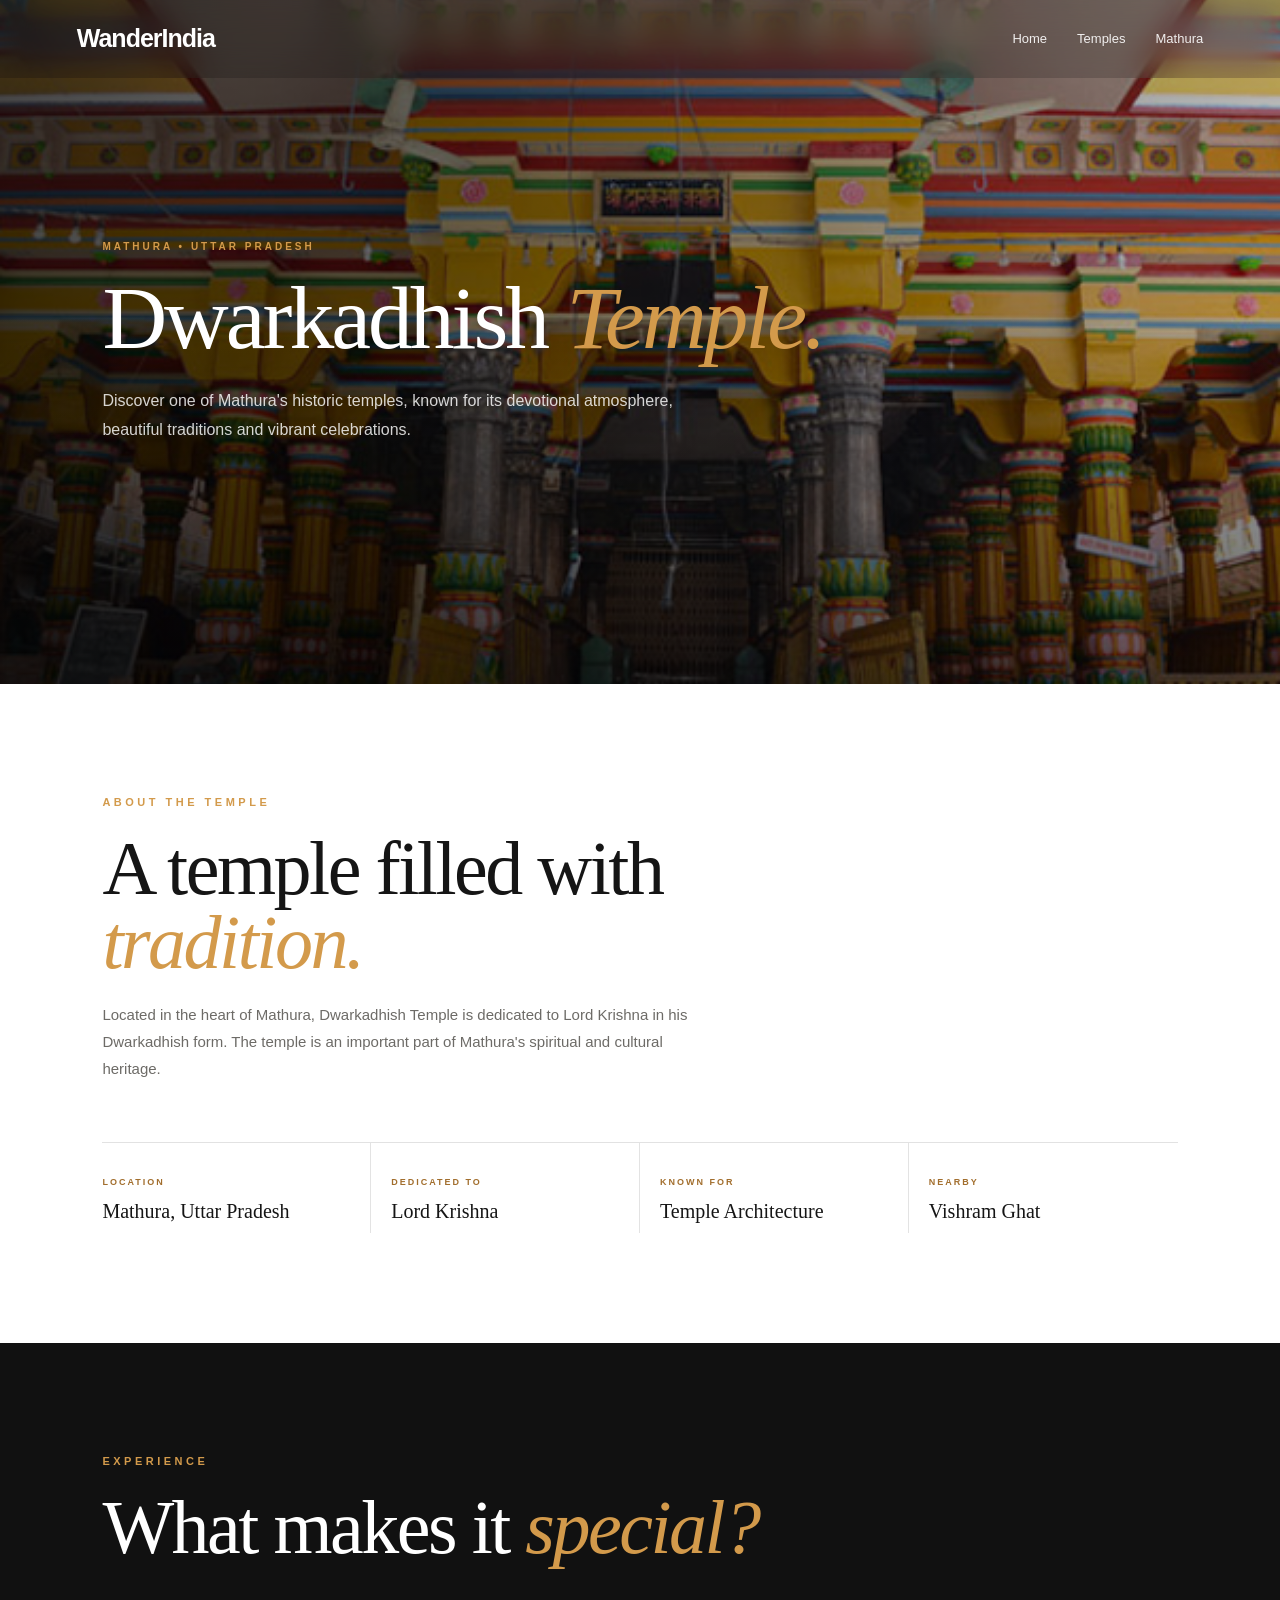
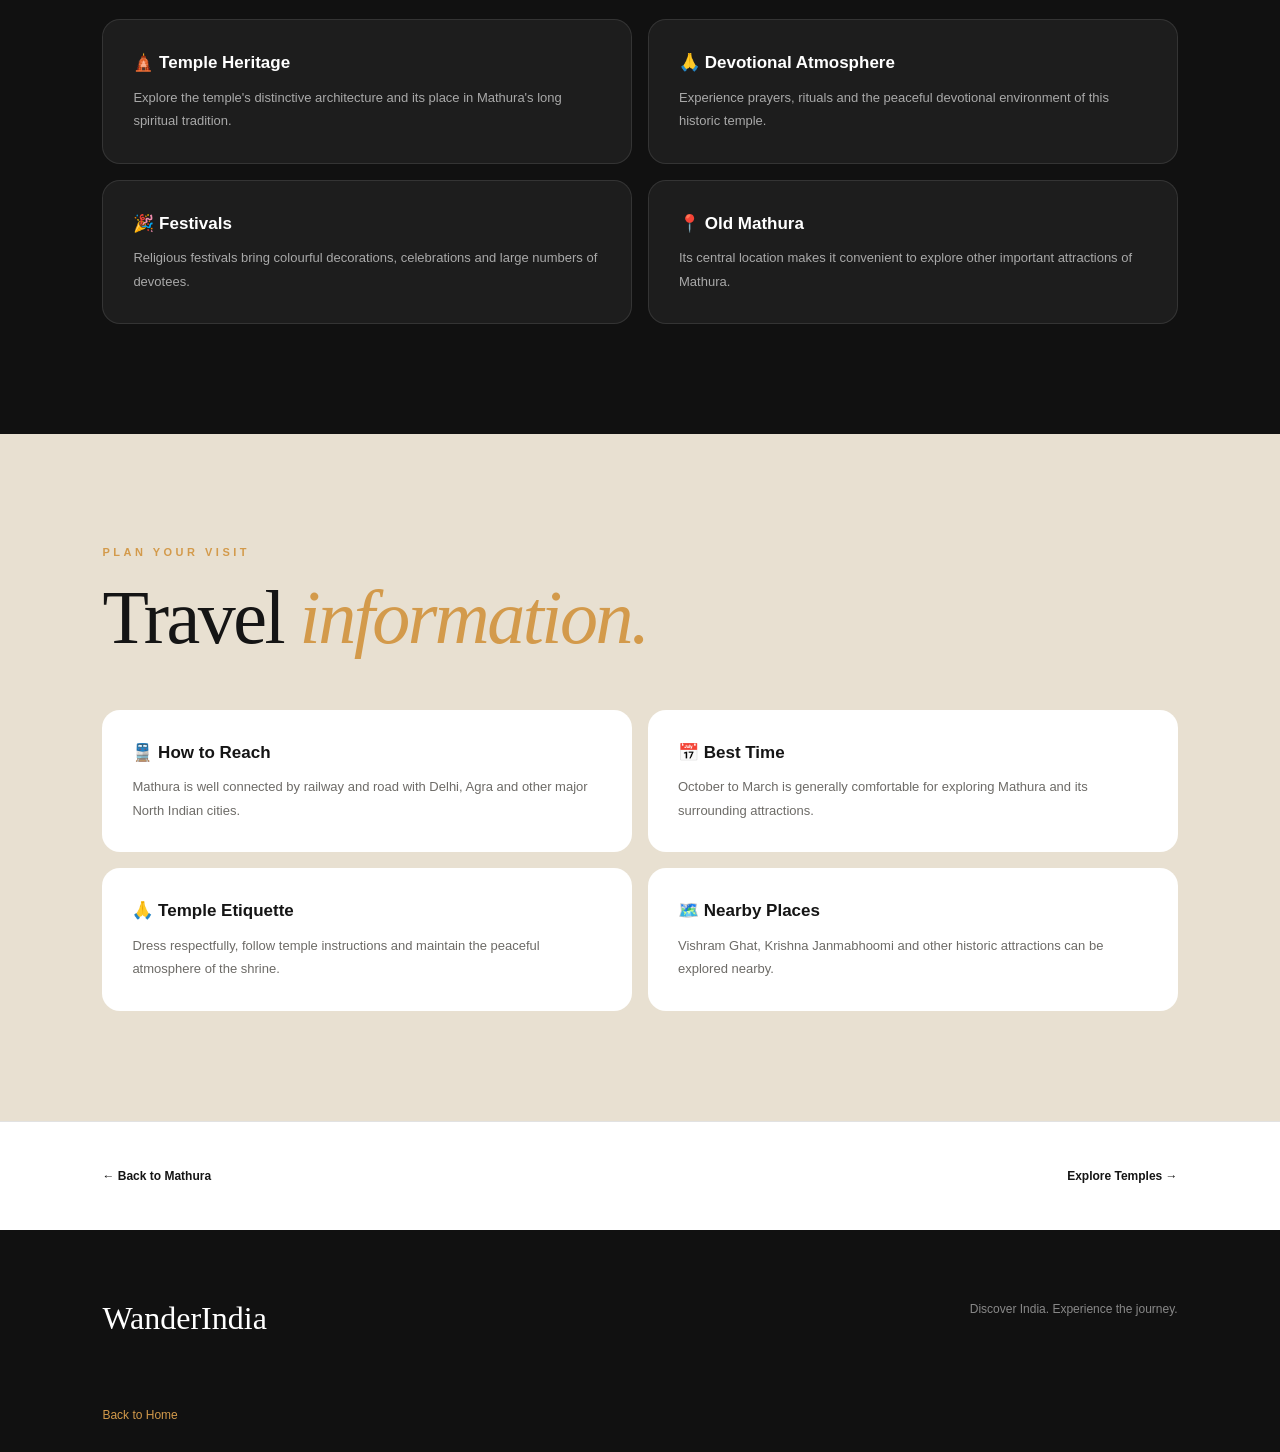
==== commit 2ccc25a2: "Apply universal navigation and page polish" ====
--- a/dwarkadhish.html
+++ b/dwarkadhish.html
@@ -282,5 +282,6 @@
 
     </footer>
 
+<script src="js/site.js"></script>
 </body>
 </html>
--- a/css/style.css
+++ b/css/style.css
@@ -10,16 +10,16 @@
 .nav-menu{display:flex;gap:30px}.nav-menu a{font-size:13px;text-decoration:none;color:#fff;opacity:.9;transition:.25s}.nav-menu a:hover{color:var(--gold);opacity:1}
 .nav-btn,.primary-btn{display:inline-flex;align-items:center;gap:10px;text-decoration:none;background:var(--gold);color:#151515;padding:12px 19px;border-radius:999px;font-size:13px;font-weight:700;transition:.3s}.nav-btn:hover,.primary-btn:hover{transform:translateY(-3px);background:#fff}
 .menu-toggle{display:none;background:none;border:0;color:#fff;font-size:28px;cursor:pointer}
-.hero{min-height:100svh;position:relative;display:flex;align-items:center;padding:120px clamp(24px,8vw,120px) 90px;color:#fff;background:linear-gradient(90deg,rgba(0,0,0,.82),rgba(0,0,0,.38) 55%,rgba(0,0,0,.1)),linear-gradient(0deg,rgba(0,0,0,.55),transparent 55%),url("../images/hero.png") center/cover}
-.hero-content{max-width:820px;position:relative;z-index:2}.hero-eyebrow,.section-heading>span,.intro-copy>p,.featured-copy>span,.cta span{display:block;font-size:11px;letter-spacing:3.5px;font-weight:700;color:var(--gold);margin-bottom:20px}
+.hero{min-height:100svh;position:relative;display:flex;align-items:center;padding:120px clamp(24px,8vw,120px) 90px;color:#fff;overflow:hidden;background:#17130f}.hero-image{position:absolute;inset:0;width:100%;height:100%;object-fit:cover;object-position:center 42%;z-index:0;filter:saturate(1.05);transform:scale(1.01)}
+.hero-overlay{position:absolute;inset:0;z-index:1;background:linear-gradient(90deg,rgba(0,0,0,.78),rgba(0,0,0,.32) 58%,rgba(0,0,0,.12)),linear-gradient(0deg,rgba(0,0,0,.52),transparent 58%)}.hero-content{max-width:820px;position:relative;z-index:2}.hero-eyebrow,.section-heading>span,.intro-copy>p,.featured-copy>span,.cta span{display:block;font-size:11px;letter-spacing:3.5px;font-weight:700;color:var(--gold);margin-bottom:20px}
 .hero h1{font-size:clamp(54px,8vw,105px);line-height:.96;letter-spacing:-5px;margin-bottom:28px}.hero h1 em,.section-heading em,.intro h2 em,.featured-copy h2 em,.cta h2 em{font-family:var(--serif);font-weight:500;color:var(--gold)}
 .hero-text{max-width:630px;font-size:17px;line-height:1.8;color:rgba(255,255,255,.82);margin-bottom:34px}.hero-actions{display:flex;gap:14px;flex-wrap:wrap}.secondary-btn{display:inline-flex;align-items:center;text-decoration:none;color:#fff;border:1px solid rgba(255,255,255,.45);padding:12px 19px;border-radius:999px;font-size:13px;font-weight:600;transition:.3s}.secondary-btn:hover{background:#fff;color:#111}
 .hero-scroll{position:absolute;right:5%;bottom:52px;display:flex;gap:14px;align-items:center;transform:rotate(90deg);transform-origin:right center}.hero-scroll span{font-size:9px;letter-spacing:3px;opacity:.65}.scroll-line{height:1px;width:52px;background:#fff;opacity:.55}.hero-stat{position:absolute;right:8%;bottom:80px;display:flex;flex-direction:column;align-items:flex-end;z-index:2}.hero-stat strong{font:500 38px var(--serif);color:#fff}.hero-stat span{font-size:10px;letter-spacing:1.5px;color:rgba(255,255,255,.65)}
 .intro{display:grid;grid-template-columns:1.3fr .7fr;gap:90px;padding:130px clamp(24px,8vw,120px);background:#fff}.intro h2{font:500 clamp(40px,5.5vw,70px)/1.05 var(--serif);letter-spacing:-2px;max-width:850px}.intro-text{max-width:650px;color:var(--muted);font-size:16px;line-height:1.8;margin-top:28px}.intro-points{display:grid;gap:0;align-content:center}.intro-points>div{padding:24px 0;border-top:1px solid var(--line)}.intro-points span{font-size:11px;color:var(--gold);font-weight:700}.intro-points strong{display:block;margin:7px 0 4px;font-size:16px}.intro-points p{font-size:13px;color:var(--muted)}
 .destinations{padding:130px clamp(24px,8vw,120px)}.section-heading{max-width:750px;margin-bottom:55px}.section-heading h2{font:500 clamp(44px,6vw,76px)/.98 var(--serif);letter-spacing:-2.5px;margin-bottom:22px}.section-heading p{max-width:600px;color:var(--muted);font-size:15px;line-height:1.8}
 .destination-filters{display:flex;gap:9px;flex-wrap:wrap;margin-bottom:42px}.filter-btn{border:1px solid var(--line);background:transparent;color:#5d5a54;padding:10px 17px;border-radius:999px;font:600 11px var(--sans);cursor:pointer;transition:.25s}.filter-btn:hover{border-color:var(--gold);color:#9a6a2e}.filter-btn.active{background:var(--ink);color:#fff;border-color:var(--ink)}
-.destination-grid{display:grid;grid-template-columns:repeat(3,1fr);gap:22px}.destination-card{background:#fff;overflow:hidden;transition:.4s;box-shadow:0 0 0 1px rgba(0,0,0,.03)}.destination-card:hover{transform:translateY(-8px);box-shadow:0 24px 55px rgba(0,0,0,.12)}.destination-image{height:330px;overflow:hidden}.destination-image img{width:100%;height:100%;object-fit:cover;display:block;transition:.7s}.destination-card:hover img{transform:scale(1.07)}.destination-info{padding:25px}.destination-info>span{font-size:9px;font-weight:700;letter-spacing:2px;color:#a26e2d}.destination-info h3{font:500 32px var(--serif);margin:8px 0 10px}.destination-info p{font-size:13px;line-height:1.7;color:var(--muted);min-height:44px;margin-bottom:19px}.destination-info a,.text-link{font-size:12px;font-weight:700;text-decoration:none}.destination-info a:hover,.text-link:hover{color:#a26e2d}
-.experiences{background:var(--dark);color:#fff;padding:130px clamp(24px,8vw,120px)}.light-heading p{color:rgba(255,255,255,.62)}.experience-grid{display:grid;grid-template-columns:repeat(3,1fr);gap:18px}.experience-card{min-height:450px;padding:27px;display:flex;flex-direction:column;justify-content:space-between;text-decoration:none;background-size:cover;background-position:center;position:relative;overflow:hidden}.experience-card:before{content:"";position:absolute;inset:0;background:linear-gradient(180deg,rgba(0,0,0,.1),rgba(0,0,0,.85));transition:.4s}.experience-card:hover:before{background:linear-gradient(180deg,rgba(0,0,0,.05),rgba(0,0,0,.72))}.experience-card>*{position:relative;z-index:1}.experience-card>span{font-size:12px;color:#fff;opacity:.7}.experience-card div{max-width:330px}.experience-card small{font-size:9px;letter-spacing:2px;color:var(--gold);font-weight:700}.experience-card h3{font:500 32px var(--serif);margin:7px 0}.experience-card p{font-size:13px;line-height:1.7;color:rgba(255,255,255,.7);margin-bottom:18px}.experience-card strong{font-size:12px}.experience-spiritual{background-image:url("../images/Varanasi.jpg")}.experience-heritage{background-image:url("../images/Taj-Mahal.jpg")}.experience-mountains{background-image:url("../images/Manali.jpg")}
+.destination-grid{display:grid;grid-template-columns:repeat(3,1fr);gap:22px}.destination-card{background:#fff;overflow:hidden;transition:.4s;box-shadow:0 0 0 1px rgba(0,0,0,.03);position:relative}.destination-card:hover{transform:translateY(-8px);box-shadow:0 24px 55px rgba(0,0,0,.12)}.destination-image{height:330px;overflow:hidden;background:#ddd}.destination-image img{object-position:center}.destination-image img{width:100%;height:100%;object-fit:cover;object-position:center;display:block;transition:.7s}.destination-card:hover img{transform:scale(1.07)}.destination-info{padding:25px}.destination-info>span{font-size:9px;font-weight:700;letter-spacing:2px;color:#a26e2d}.destination-info h3{font:500 32px var(--serif);margin:8px 0 10px}.destination-info p{font-size:13px;line-height:1.7;color:var(--muted);min-height:44px;margin-bottom:19px}.destination-info a,.text-link{font-size:12px;font-weight:700;text-decoration:none}.destination-info a:hover,.text-link:hover{color:#a26e2d}
+.experiences{background:var(--dark);color:#fff;padding:130px clamp(24px,8vw,120px)}.light-heading p{color:rgba(255,255,255,.62)}.experience-grid{display:grid;grid-template-columns:repeat(3,1fr);gap:18px}.experience-card{min-height:450px;padding:27px;display:flex;flex-direction:column;justify-content:space-between;text-decoration:none;background-size:cover;background-position:center;position:relative;overflow:hidden}.experience-card:before{content:"";position:absolute;inset:0;background:linear-gradient(180deg,rgba(0,0,0,.1),rgba(0,0,0,.85));transition:.4s}.experience-card:hover:before{background:linear-gradient(180deg,rgba(0,0,0,.05),rgba(0,0,0,.72))}.experience-card>*{position:relative;z-index:1}.experience-card>span{font-size:12px;color:#fff;opacity:.7}.experience-card div{max-width:330px}.experience-card small{font-size:9px;letter-spacing:2px;color:var(--gold);font-weight:700}.experience-card h3{font:500 32px var(--serif);margin:7px 0}.experience-card p{font-size:13px;line-height:1.7;color:rgba(255,255,255,.7);margin-bottom:18px}.experience-card strong{font-size:12px}.experience-spiritual{background-image:url("../images/Varanasi.jpg")}.experience-heritage{background-image:url("https://images.unsplash.com/photo-1532886221698-4bf090e59e72?auto=format&fit=crop&w=1600&q=82")}.experience-mountains{background-image:url("https://images.unsplash.com/photo-1685795361557-7842f41c8977?auto=format&fit=crop&w=1600&q=82")}
 .featured{display:grid;grid-template-columns:1fr 1fr;background:#e8e0d1}.featured-image{min-height:620px}.featured-image img{width:100%;height:100%;object-fit:cover;display:block}.featured-copy{padding:90px clamp(35px,7vw,100px);display:flex;flex-direction:column;justify-content:center}.featured-copy h2{font:500 clamp(43px,5vw,70px)/1.02 var(--serif);letter-spacing:-2px;margin-bottom:24px}.featured-copy p{max-width:500px;color:var(--muted);line-height:1.8;font-size:15px;margin-bottom:28px}.text-link{align-self:flex-start;border-bottom:1px solid var(--ink);padding-bottom:6px}
 .cta{display:grid;grid-template-columns:1fr 1fr;gap:80px;padding:120px clamp(24px,8vw,120px);background:#fff}.cta h2{font:500 clamp(44px,6vw,78px)/1 var(--serif);letter-spacing:-2px}.cta>div:last-child{align-self:end}.cta p{max-width:470px;color:var(--muted);line-height:1.8;margin-bottom:24px}
 .footer{background:#111;color:#fff;padding:70px clamp(24px,8vw,120px) 28px;display:grid;grid-template-columns:1fr auto;gap:45px}.footer-brand p{font-size:12px;color:rgba(255,255,255,.5);margin-top:10px}.footer-links{display:flex;gap:25px;align-items:flex-start}.footer-links a{font-size:12px;text-decoration:none;color:rgba(255,255,255,.7)}.footer-links a:hover{color:var(--gold)}.footer-bottom{grid-column:1/-1;padding-top:24px;border-top:1px solid rgba(255,255,255,.1);font-size:10px;color:rgba(255,255,255,.35)}
@@ -33,3 +33,37 @@
 .place-intro,.place-highlights,.place-travel,.spiritual-destinations{padding:110px clamp(24px,8vw,120px);background:var(--paper)}.place-intro{background:#fff}.place-facts{display:grid;grid-template-columns:repeat(4,1fr);border-top:1px solid var(--line);margin-top:60px}.place-fact{padding:25px 20px 10px 0;border-right:1px solid var(--line)}.place-fact:not(:first-child){padding-left:20px}.place-fact:last-child{border-right:0}.place-fact span,.travel-item span{font-size:9px;letter-spacing:2px;color:#a26e2d;font-weight:700}.place-fact h3{font:500 20px var(--serif);margin-top:8px}.place-highlights{background:#111;color:#fff}.place-highlights .section-heading p{color:rgba(255,255,255,.6)}.highlight-grid,.travel-grid,.spiritual-grid{display:grid;grid-template-columns:repeat(2,1fr);gap:16px}.highlight-card,.travel-item{padding:30px;background:rgba(255,255,255,.05);border:1px solid rgba(255,255,255,.1)}.highlight-card h3,.travel-item h3{font-size:17px;margin-bottom:10px}.highlight-card p,.travel-item p{font-size:13px;line-height:1.8;color:rgba(255,255,255,.62)}.place-travel{background:#e8e0d1}.place-travel .travel-item{background:#fff;border:0;color:var(--ink)}.place-travel .travel-item p{color:var(--muted)}.place-navigation{padding:45px clamp(24px,8vw,120px);display:flex;justify-content:space-between;gap:20px;background:#fff}.place-navigation a{font-size:12px;font-weight:700;text-decoration:none}.place-navigation a:hover{color:#a26e2d}.spiritual-destinations{background:var(--paper)}.spiritual-grid{grid-template-columns:repeat(2,1fr);margin-top:45px}.spiritual-card{background:#fff;overflow:hidden}.spiritual-card>img{width:100%;height:360px;object-fit:cover;display:block}.spiritual-card-content{padding:27px}.spiritual-card-content>span{font-size:9px;letter-spacing:2px;color:#a26e2d;font-weight:700}.spiritual-card-content h3{font:500 34px var(--serif);margin:8px 0 10px}.spiritual-card-content p{color:var(--muted);font-size:13px;line-height:1.7;margin-bottom:18px}.spiritual-card-content a{font-size:12px;font-weight:700;text-decoration:none}.footer h2{font:500 32px var(--serif);margin-bottom:6px}.footer>p{color:rgba(255,255,255,.5);font-size:12px}.footer>a{display:inline-block;margin-top:18px;font-size:12px;color:var(--gold);text-decoration:none}
 @media(max-width:900px){.place-facts{grid-template-columns:repeat(2,1fr)}.place-fact:nth-child(2){border-right:0}.place-fact:nth-child(3){padding-left:0;border-top:1px solid var(--line);margin-top:20px}.place-fact:nth-child(4){border-top:1px solid var(--line);margin-top:20px}.highlight-grid,.travel-grid,.spiritual-grid{grid-template-columns:1fr}}
 @media(max-width:600px){.place-hero,.temple-hero{min-height:680px;padding:110px 22px 70px}.place-hero-content h1,.temple-hero-content h1{font-size:52px}.place-intro,.place-highlights,.place-travel,.spiritual-destinations{padding:80px 20px}.place-facts{grid-template-columns:1fr}.place-fact,.place-fact:not(:first-child),.place-fact:nth-child(3),.place-fact:nth-child(4){padding:18px 0;border-right:0;border-top:1px solid var(--line);margin-top:0}.place-fact:first-child{border-top:0}.spiritual-card>img{height:280px}.place-navigation{padding:35px 20px;flex-direction:column}}
+
+
+/* Performance: defer below-the-fold rendering until needed. */
+@media (prefers-reduced-motion: no-preference){
+  .intro,.destinations,.experiences,.featured,.cta{content-visibility:auto;contain-intrinsic-size:700px;}
+}
+
+/* Featured destination treatment */
+@media(min-width:901px){.destination-card:first-child{grid-column:span 2}.destination-card:first-child .destination-image{height:430px}.destination-card:first-child .destination-info{padding:30px 32px}.destination-card:first-child .destination-info h3{font-size:38px}.destination-card:first-child .destination-info p{max-width:620px}}
+@media(max-width:900px){.destination-card:first-child{grid-column:auto}}
+.hero-image{will-change:transform}.hero:after{content:"";position:absolute;inset:auto 0 0;height:140px;background:linear-gradient(transparent,rgba(10,8,6,.35));z-index:1;pointer-events:none}
+
+/* Premium visual polish */
+.hero-badge{position:absolute;right:8%;top:32%;z-index:2;padding:14px 18px;border:1px solid rgba(255,255,255,.28);border-radius:14px;background:rgba(255,255,255,.08);backdrop-filter:blur(14px);font-size:9px;letter-spacing:2px;color:rgba(255,255,255,.82);line-height:1.6}.hero-badge small{letter-spacing:0;font-size:10px;color:rgba(255,255,255,.55)}
+.destination-card,.experience-card,.spiritual-card,.highlight-card,.travel-item{border-radius:18px}.destination-card{box-shadow:0 12px 35px rgba(25,18,10,.06)}.destination-card:hover{box-shadow:0 28px 70px rgba(25,18,10,.16)}.destination-image{position:relative}.destination-image:after{content:"";position:absolute;inset:0;background:linear-gradient(180deg,transparent 65%,rgba(0,0,0,.16));pointer-events:none}.experience-card{border-radius:20px}.experience-card:hover{transform:translateY(-7px);box-shadow:0 25px 65px rgba(0,0,0,.35)}.featured-image{position:relative;overflow:hidden}.featured-image:after{content:"";position:absolute;inset:0;background:linear-gradient(90deg,transparent 65%,rgba(0,0,0,.12))}.spiritual-card{box-shadow:0 15px 40px rgba(20,15,10,.08);transition:.4s}.spiritual-card:hover{transform:translateY(-7px);box-shadow:0 28px 65px rgba(20,15,10,.15)}.place-hero,.temple-hero{position:relative;overflow:hidden}.place-hero:after,.temple-hero:after{content:"";position:absolute;inset:0;background:linear-gradient(0deg,rgba(0,0,0,.45),transparent 55%);pointer-events:none}.place-hero-content,.temple-hero-content{position:relative;z-index:2}.reveal{animation:riseIn .8s ease both}@keyframes riseIn{from{opacity:0;transform:translateY(18px)}to{opacity:1;transform:none}}
+@media(max-width:700px){.hero-badge{display:none}.hero-stat{display:none}.hero-image{object-position:58% center}.hero h1{max-width:500px}.destination-card:first-child .destination-image{height:340px}.destination-card:first-child .destination-info h3{font-size:34px}}
+
+/* ===== Universal page consistency pass ===== */
+body{min-width:320px}
+.navbar .logo{white-space:nowrap}
+.nav-menu a.active{color:var(--gold);opacity:1}
+.place-hero,.temple-hero{background-color:#24201b;background-repeat:no-repeat}
+.mathura-hero,.mathura-intro,.mathura-places,.mathura-travel{padding:110px clamp(24px,8vw,120px)}
+.mathura-hero{min-height:76vh;display:flex;align-items:center;color:#fff;background:linear-gradient(90deg,rgba(0,0,0,.72),rgba(0,0,0,.3)),url("../images/Mathura.jpg") center/cover}
+.mathura-hero-content{max-width:780px}.mathura-hero-content>span{display:block;font-size:10px;letter-spacing:3px;font-weight:700;color:var(--gold);margin-bottom:20px}.mathura-hero-content h1{font:500 clamp(50px,7vw,90px)/.98 var(--serif);letter-spacing:-3px;margin-bottom:25px}.mathura-hero-content h1 em{color:var(--gold);font-style:italic}.mathura-hero-content p{max-width:620px;color:rgba(255,255,255,.82);font-size:16px;line-height:1.8}
+.mathura-intro{background:#fff}.mathura-facts{display:grid;grid-template-columns:repeat(4,1fr);border-top:1px solid var(--line);margin-top:60px}.mathura-facts .fact{padding:25px 20px 10px 0;border-right:1px solid var(--line)}.mathura-facts .fact:not(:first-child){padding-left:20px}.mathura-facts .fact:last-child{border-right:0}.fact>span{font-size:9px;letter-spacing:2px;color:#a26e2d;font-weight:700}.fact h3{font:500 20px var(--serif);margin-top:8px}
+.mathura-places{background:var(--paper)}.mathura-place-grid{display:grid;grid-template-columns:repeat(2,1fr);gap:22px}.place-card{background:#fff;border-radius:18px;overflow:hidden;box-shadow:0 12px 35px rgba(25,18,10,.06);transition:.4s}.place-card:hover{transform:translateY(-7px);box-shadow:0 28px 65px rgba(25,18,10,.15)}.place-card>img{width:100%;height:340px;display:block;object-fit:cover;object-position:center}.place-card-content{padding:27px}.place-card-content>span{font-size:9px;letter-spacing:2px;color:#a26e2d;font-weight:700}.place-card-content h3{font:500 32px var(--serif);margin:8px 0 10px}.place-card-content p{color:var(--muted);font-size:13px;line-height:1.7;margin-bottom:18px}.place-card-content a{font-size:12px;font-weight:700;text-decoration:none}.place-card-content a:hover{color:#a26e2d}
+.temple-hero{background-image:linear-gradient(90deg,rgba(0,0,0,.72),rgba(0,0,0,.28)),url("../images/Ayodhya.jpg");min-height:76vh}
+.spiritual-grid{align-items:stretch}.spiritual-card{display:flex;flex-direction:column}.spiritual-card>img{height:340px;flex:0 0 340px;object-fit:cover;object-position:center}.spiritual-card-content{display:flex;flex-direction:column;flex:1}.spiritual-card-content a{margin-top:auto;padding-top:14px}
+.place-navigation{border-top:1px solid var(--line)}
+.reveal,.place-card,.spiritual-card,.highlight-card,.travel-item{opacity:0;transform:translateY(18px);transition:opacity .65s ease,transform .65s ease}.reveal.is-visible,.place-card.is-visible,.spiritual-card.is-visible,.highlight-card.is-visible,.travel-item.is-visible{opacity:1;transform:none;transition-delay:var(--reveal-delay,0ms)}
+@media(max-width:900px){.mathura-facts{grid-template-columns:repeat(2,1fr)}.mathura-facts .fact:nth-child(2){border-right:0}.mathura-facts .fact:nth-child(3){padding-left:0;border-top:1px solid var(--line);margin-top:20px}.mathura-facts .fact:nth-child(4){border-top:1px solid var(--line);margin-top:20px}.mathura-place-grid{grid-template-columns:1fr}.place-card>img{height:320px}}
+@media(max-width:600px){.mathura-hero{min-height:680px;padding:110px 22px 70px}.mathura-hero-content h1{font-size:52px}.mathura-intro,.mathura-places,.mathura-travel{padding:80px 20px}.mathura-facts{grid-template-columns:1fr}.mathura-facts .fact,.mathura-facts .fact:not(:first-child),.mathura-facts .fact:nth-child(3),.mathura-facts .fact:nth-child(4){padding:18px 0;border-right:0;border-top:1px solid var(--line);margin-top:0}.mathura-facts .fact:first-child{border-top:0}.place-card>img{height:270px}.spiritual-card>img{height:270px;flex-basis:270px}}
+@media(prefers-reduced-motion:reduce){.reveal,.place-card,.spiritual-card,.highlight-card,.travel-item{opacity:1;transform:none;transition:none}}
